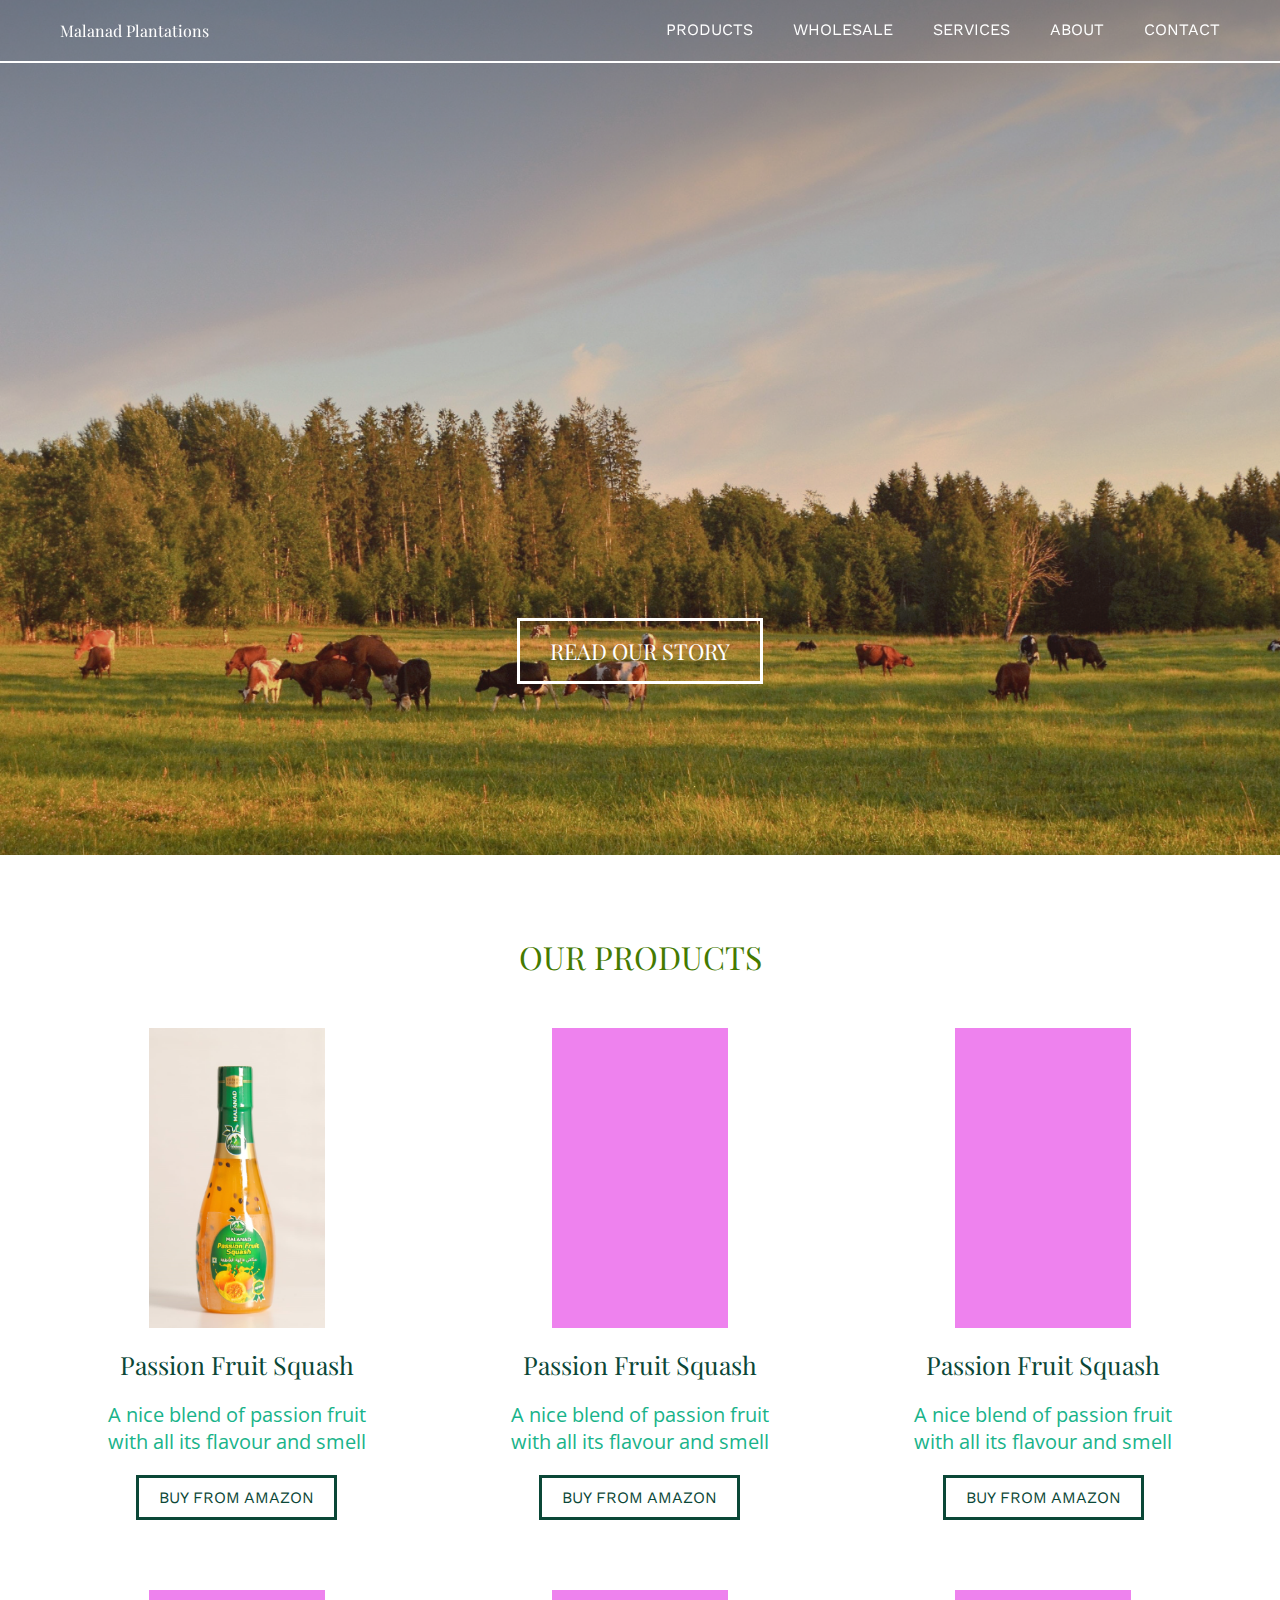
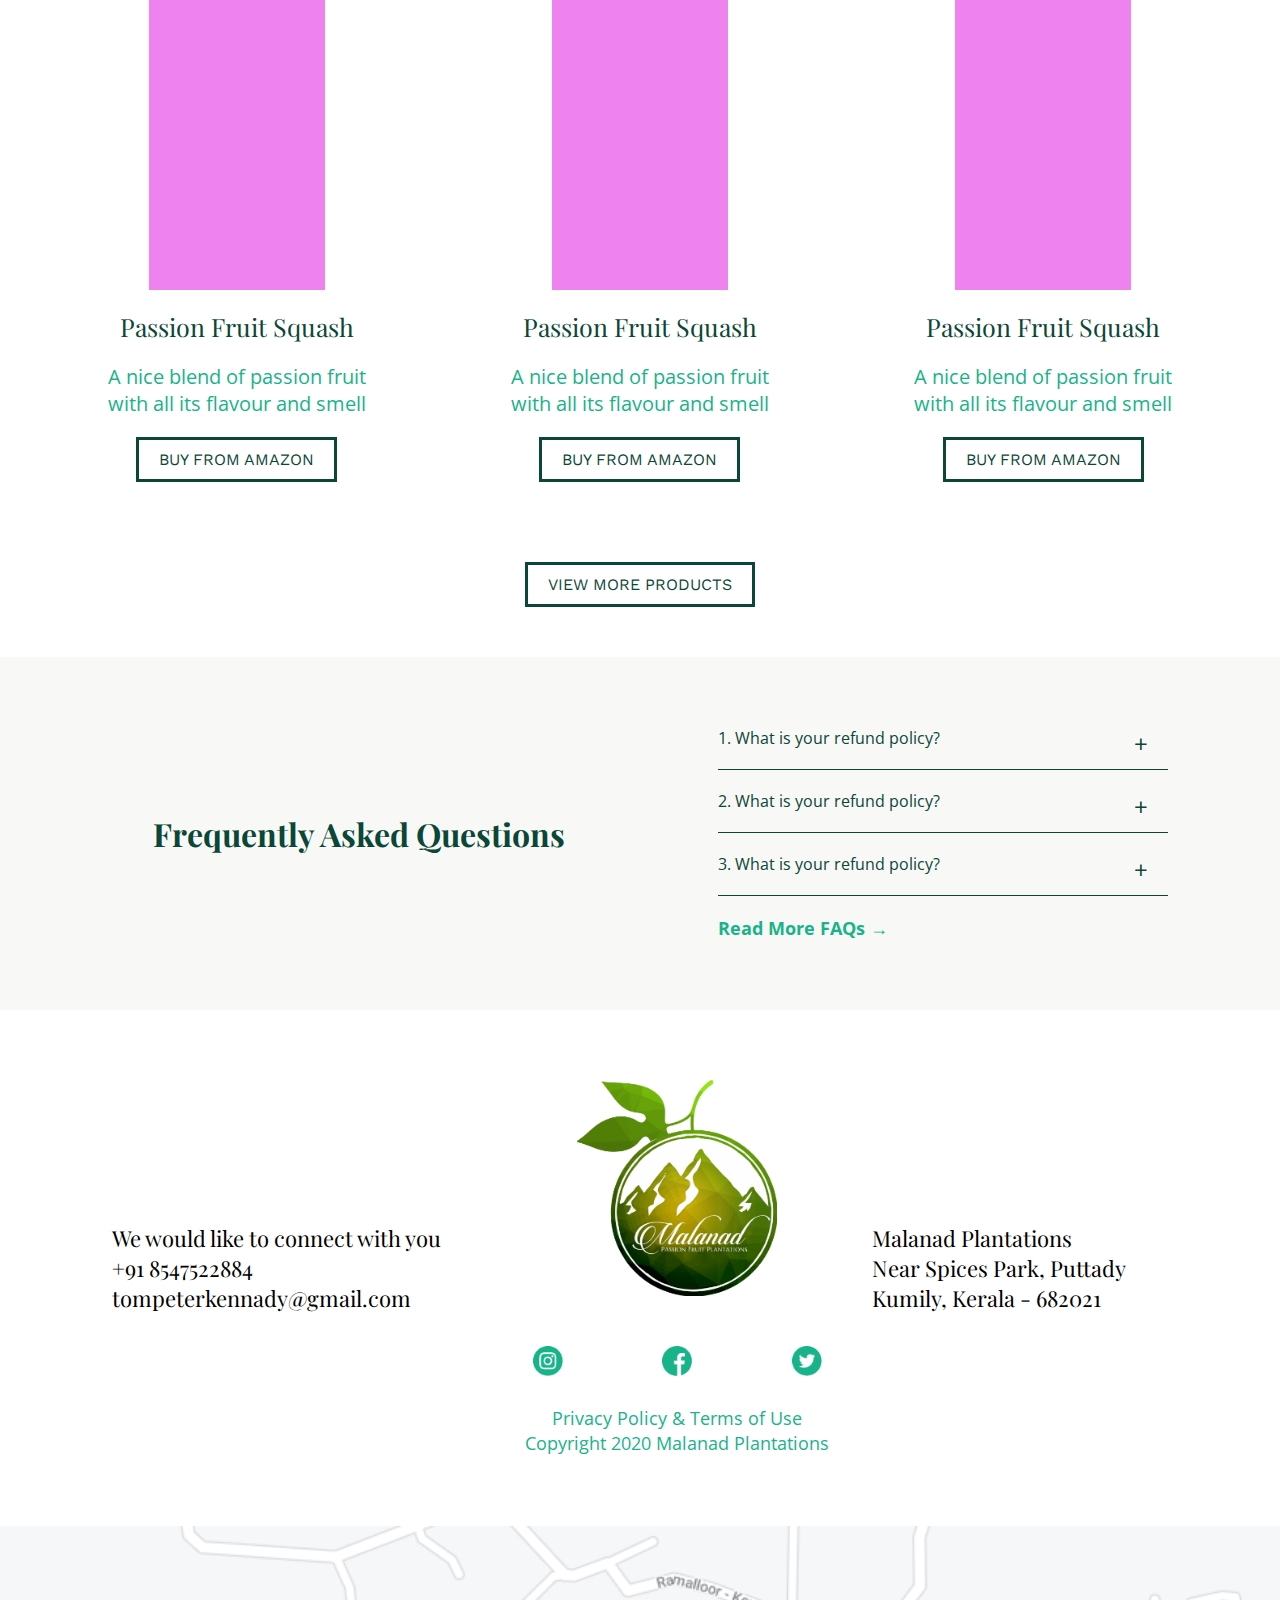
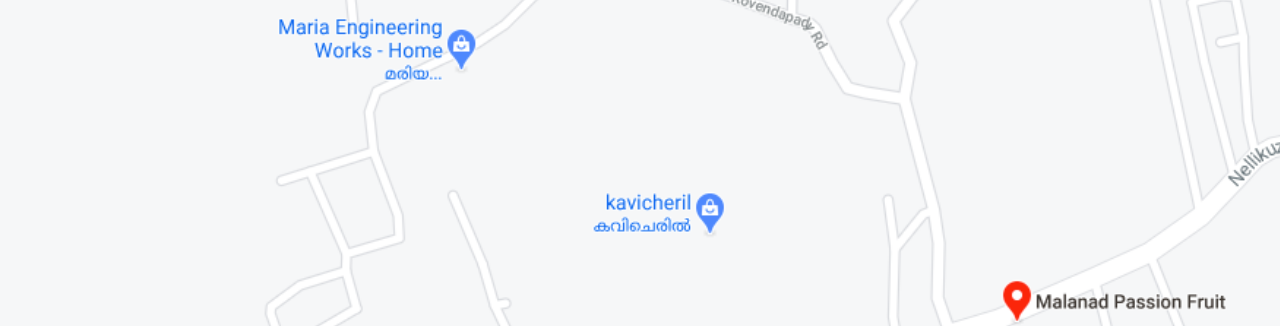
==== Page_1/index.html @ bed26e25 "four pages" ====
<!DOCTYPE html>
<html lang="en">
<head>
    <meta charset="UTF-8">
    <meta name="viewport" content="width=device-width, initial-scale=1.0">
    <title></title>
    <link rel="stylesheet" href="style.css">
    <link rel="preconnect" href="https://fonts.gstatic.com">
    <link href="https://fonts.googleapis.com/css2?family=Work+Sans:wght@500&display=swap" rel="stylesheet">
    <link href="https://fonts.googleapis.com/css2?family=Playfair+Display:wght@400&display=swap" rel="stylesheet">
    <link href="https://fonts.googleapis.com/css2?family=Open+Sans:wght@300&display=swap" rel="stylesheet">
</head>
<body>
    <div class = "navbar">
        <div class="navbar-navs navbar-home"><p>Malanad Plantations</p></div>
        <div class="navbar-navs"><p>Contact</p></div>
        <div class="navbar-navs"><p>About</p></div>
        <div class="navbar-navs"><p>Services</p></div>
        <div class="navbar-navs"><p>Wholesale</p></div>  
        <div class="navbar-navs"><p>Products</p></div>  
    </div>
    <div class="header">
        <div class="header-button">
            <p>Read Our Story</p>
        </div>
    </div>
    <div class="our-products">
        <h1>Our Products</h1>
        <div class="products-grid">
            <div class="product">
                <div class="product-image">
                    <img src="assets/product-1.png" alt="product-1">
                    <div class="product-button right"></div>
                    <div class="product-button left"></div>
                </div>
                <h1 class="product-name">Passion Fruit Squash</h1>
                <p class="product-description">A nice blend of passion fruit with all its flavour and smell</p>
                <div class="buy-button">Buy from Amazon</div>
            </div>
            <div class="product">
                <div class="product-image">
                    <div class="product-button right"></div>
                    <div class="product-button left"></div>
                </div>
                <h1 class="product-name">Passion Fruit Squash</h1>
                <p class="product-description">A nice blend of passion fruit with all its flavour and smell</p>
                <div class="buy-button">Buy from Amazon</div>
            </div>
            <div class="product">
                <div class="product-image">
                    <div class="product-button right"></div>
                    <div class="product-button left"></div>
                </div>
                <h1 class="product-name">Passion Fruit Squash</h1>
                <p class="product-description">A nice blend of passion fruit with all its flavour and smell</p>
                <div class="buy-button">Buy from Amazon</div>
            </div>
            <div class="product">
                <div class="product-image">
                    <div class="product-button right"></div>
                    <div class="product-button left"></div>
                </div>
                <h1 class="product-name">Passion Fruit Squash</h1>
                <p class="product-description">A nice blend of passion fruit with all its flavour and smell</p>
                <div class="buy-button">Buy from Amazon</div>
            </div>
            <div class="product">
                <div class="product-image">
                    <div class="product-button right"></div>
                    <div class="product-button left"></div>
                </div>
                <h1 class="product-name">Passion Fruit Squash</h1>
                <p class="product-description">A nice blend of passion fruit with all its flavour and smell</p>
                <div class="buy-button">Buy from Amazon</div>
            </div>
            <div class="product">
                <div class="product-image">
                    <div class="product-button right"></div>
                    <div class="product-button left"></div>
                </div>
                <h1 class="product-name">Passion Fruit Squash</h1>
                <p class="product-description">A nice blend of passion fruit with all its flavour and smell</p>
                <div class="buy-button">Buy from Amazon</div>
            </div>
        </div>
        <div class="buy-button">View more Products</div>
    </div>
    <div class="faq">
        <div class="faq-grid">
            <div class="faq-heading"><h1>Frequently Asked Questions</h1></div>
            <div class="faq-questions">
                <div class="faq-question">1. What is your refund policy?<span class="faq-plus">+</span></div>
                <div class="faq-question">2. What is your refund policy?<span class="faq-plus">+</span></div>
                <div class="faq-question">3. What is your refund policy?<span class="faq-plus">+</span></div>
                <div class="more-faq">Read More FAQs  &rarr;</div>
            </div>
        </div>
    </div>
    <div class="footer">
        <div class="footer-grid">
            <div class="footer-contact">
                <p>We would like to connect with you</p>
                <p>+91 8547522884</p>
                <p>tompeterkennady@gmail.com</p>
            </div>
            <div class="footer-logo">
                <img class = "logo"src="assets/malanad-logo.png" alt="logo">
                <div class="social-media">
                    <img src="assets/insta.png" alt="insta">
                    <img src="assets/facebook.png" alt="insta">
                    <img src="assets/twitter.png" alt="insta">
                </div>
                <div>
                    <p>Privacy Policy & Terms of Use</p>
                    <p>Copyright 2020 Malanad Plantations</p>
                </div>
            </div>
            <div class="footer-address">
                <p>Malanad Plantations</p>
                <p>Near Spices Park, Puttady</p>
                <p>Kumily, Kerala - 682021</p>
            </div>
        </div>
    </div>
    <div class="map"></div>
</body>
</html>
---- Page_1/style.css ----
*{
    margin: 0;
    padding: 0;
    box-sizing: border-box;
}
.navbar{
    font-family: 'Playfair Display', serif;
    color: white;
    position: fixed;
    top: 0;
    width: 100%;
    z-index: 5;
    border-bottom: solid 2px white;
    padding: 0 40px;
}
.navbar .navbar-home{
    float: left;
    text-transform: capitalize;
    font-family: 'Playfair Display', serif;

}
.navbar-navs{
    text-transform: uppercase;
    float: right;
    margin: 20px 20px;
    font-family: 'Work Sans', sans-serif;
}
.header{
    position: relative;
    height: 95vh;
    width: 100%;
    background: url('assets/header-1.png');
    background-size: cover;
}
.header-button{
    color: white;
    position: absolute;
    left: 50%;
    transform: translateX(-50%);
    bottom: 20%;
    border: solid 3px white;
    padding: 15px 30px;
    font-family: 'Playfair Display', serif;
    font-size: 22px;
    text-transform: uppercase;
}
.our-products{
    text-align: center;
    padding: 50px;
}
.our-products h1{
    color: #457A00;
    font-family: 'Playfair Display', serif;
    text-transform: uppercase;
    font-weight: 300;
    margin: 30px auto;
}
.products-grid{
    display: grid;
    grid-template-columns: auto auto auto;
    grid-gap: 30px;
    margin-bottom: 60px;
}
.product{
    text-align: center;
    margin: 20px;
    z-index: 1;
    padding: 0 20px;
}
.product-image {
    margin: auto;
    position: relative;
    height: 300px;
    width: 60%;
    background-color: violet;
}
.product-image img{
    position: absolute;
    top: 0;
    left: 0;
    height: 100%;
    width: 100%;
    object-fit: cover;
}
.product h1{
    font-family: 'Playfair Display', serif;
    color: #0B4737;
    text-transform: capitalize;
    font-size: 25px;
    margin: 20px;
}
.product-description{
    color: #19B38A;
    font-family: 'Open Sans', sans-serif;
    font-size: 20px;
    margin-bottom: 20px;
    line-height: 27px;
}
.product-button{
    position: absolute;
    top:50%;
    transform: translateY(-50%);
    width: 30px;
    height: 30px;
    background-color: transparent;
    z-index: 2;
}
.right{
    right:0;
}
.left{
    left:0;
}
.buy-button{
    margin: auto;
    color: #0B4737;
    border: 3px solid #0B4737;
    padding: 10px 20px;
    width: fit-content;
    text-transform: uppercase;
    font-family: 'Work Sans', sans-serif;
}
.faq{
    background-color: #F8F8F7;
    padding: 50px 0;
}
.faq-grid{
    display: grid;
    grid-template-columns: auto auto;
}
.faq-heading{
    margin: auto;
    text-align: center;
    color: #0B4737;
    font-family: 'Playfair Display', serif;
    font-weight: 300;
}
.faq-question{
    width: 80%;
    padding: 20px 20px 20px 0;
    border-bottom: 1px solid #0B4737;
    color: #0B4737;
    font-family: 'Open Sans', sans-serif;
}
.faq-plus{
    float: right;
    font-size: 24px;
}
.more-faq{
    color: #19B38A;
    font-weight: bolder;
    font-family: 'Open Sans', sans-serif;
    font-size: 18px;
    margin: 20px 0;
}
.footer-grid{
    display: grid;
    grid-template-columns: auto auto auto;
    font-family: 'Playfair Display', serif;
    padding: 70px;
    font-size: 22px;
}
.footer-contact{
    margin: auto;
}
.footer-logo{
    text-align: center;
    color: #19B38A;
    font-size: 18px;
    font-family: 'Open Sans', sans-serif;
    line-height: 25px;
}
.footer-logo img{
    display: block;
    margin: auto;
}
.logo{
    width: 200px;
}
.social-media{
    margin: 50px 0 30px 0;
    display: flex;
    justify-content: space-evenly;
    align-items: center;
}
.social-media img{
    width: 30px;
}
.footer-address{
    margin: auto 0;
}
.map{
    height:400px;
    width:100%;
    background:url('assets/map.png')
}
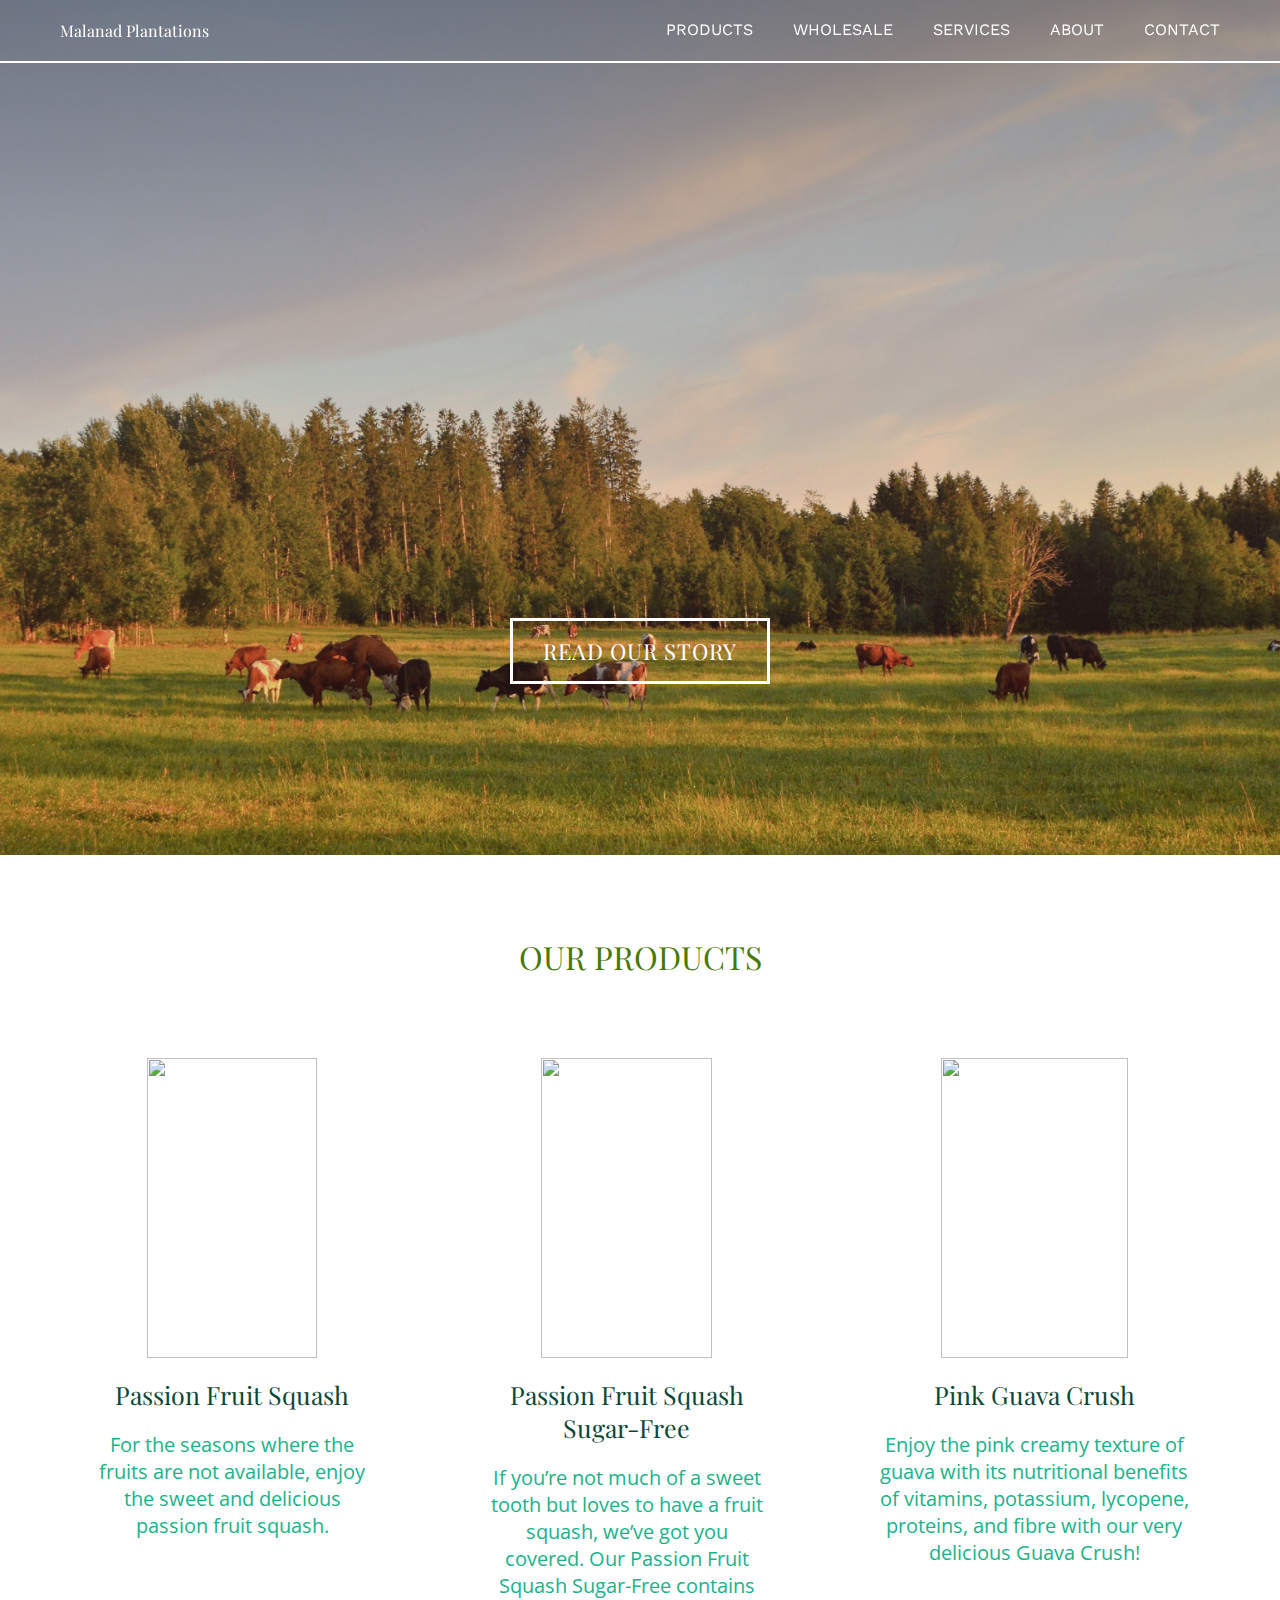
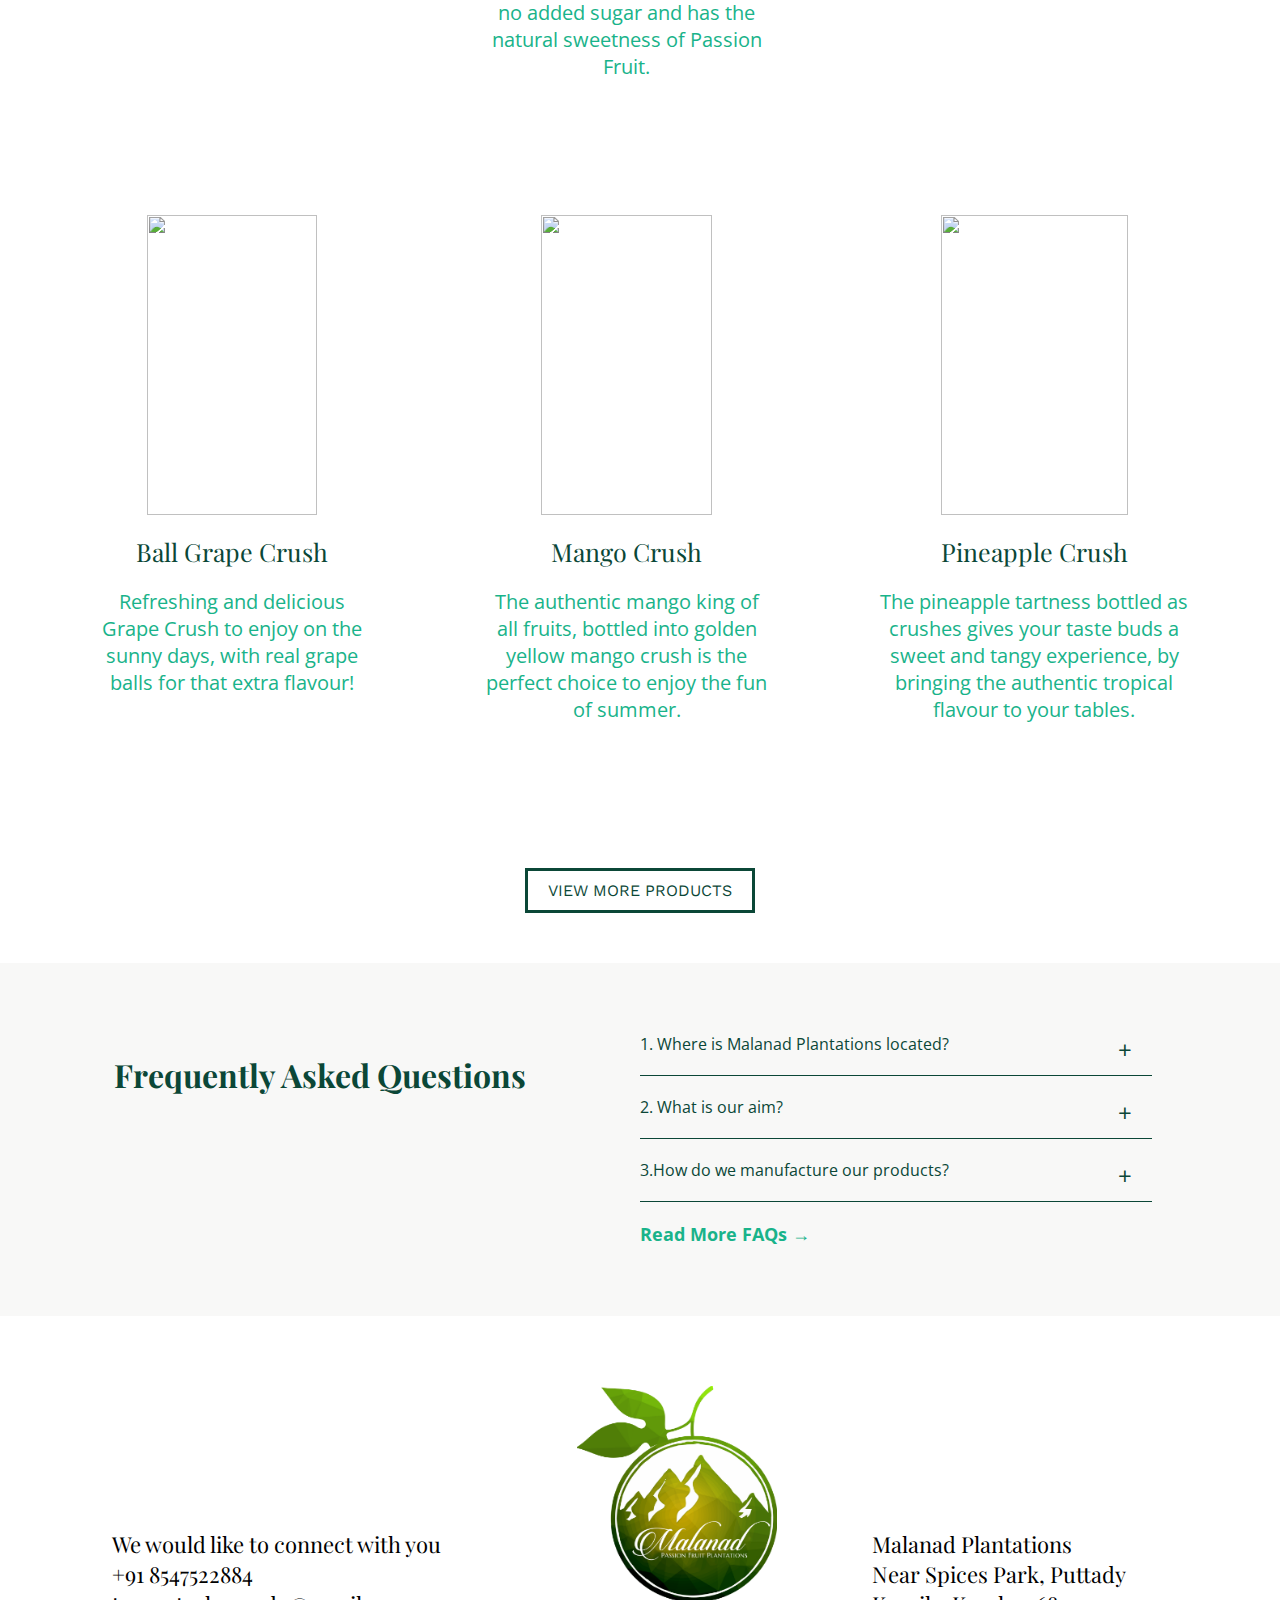
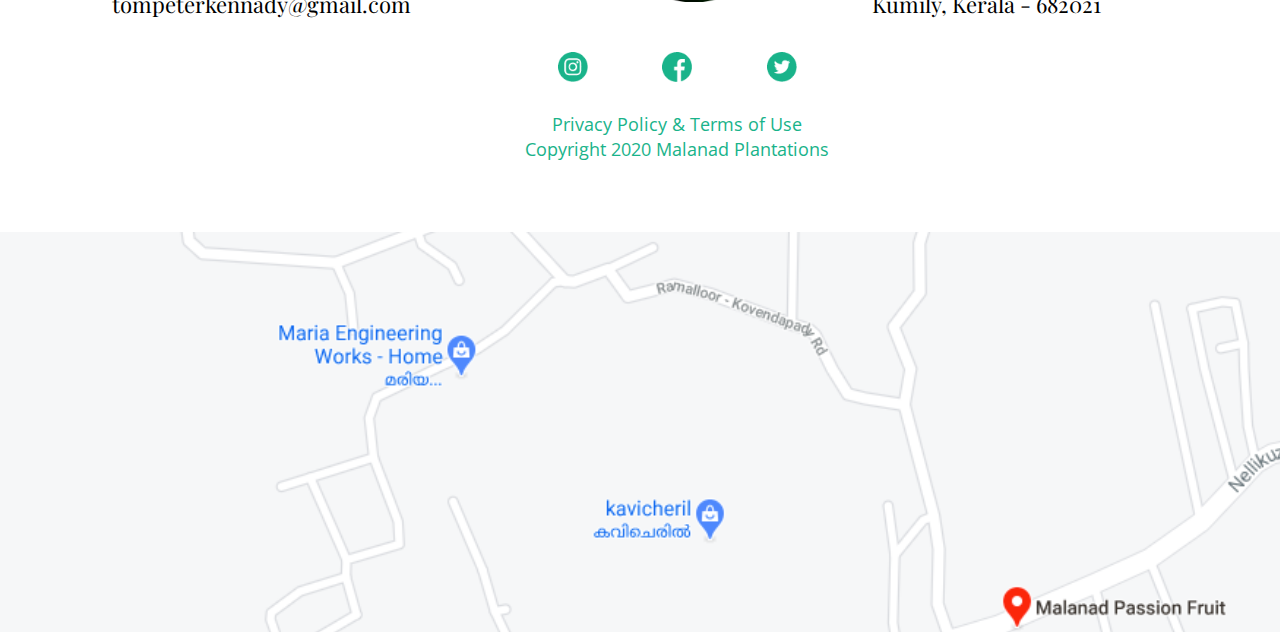
==== commit cf982899: "assets" ====
--- a/Page_1/index.html
+++ b/Page_1/index.html
@@ -12,91 +12,195 @@
 </head>
 <body>
     <div class = "navbar">
-        <div class="navbar-navs navbar-home"><p>Malanad Plantations</p></div>
-        <div class="navbar-navs"><p>Contact</p></div>
-        <div class="navbar-navs"><p>About</p></div>
-        <div class="navbar-navs"><p>Services</p></div>
-        <div class="navbar-navs"><p>Wholesale</p></div>  
-        <div class="navbar-navs"><p>Products</p></div>  
+        <a href="../Page_1/index.html" class="navbar-navs navbar-home"><p>Malanad Plantations</p></a>
+        <a href="#contact-section" class="navbar-navs"><p>Contact</p></a>
+        <a href="../Page_4/index.html" class="navbar-navs"><p>About</p></a>
+        <a href="../Page_5/index.html" class="navbar-navs"><p>Services</p></a>
+        <a href="../Page_6/index.html" class="navbar-navs"><p>Wholesale</p></a>  
+        <a href="../Page_2/index.html" class="navbar-navs"><p>Products</p></a>  
     </div>
     <div class="header">
-        <div class="header-button">
+        <a href="../Page_4/index.html" class="header-button">
             <p>Read Our Story</p>
-        </div>
+        </a>
     </div>
     <div class="our-products">
         <h1>Our Products</h1>
         <div class="products-grid">
-            <div class="product">
-                <div class="product-image">
-                    <img src="assets/product-1.png" alt="product-1">
-                    <div class="product-button right"></div>
-                    <div class="product-button left"></div>
+            <div class="product" id="product-1" >
+                <div class="product-image">
+                    <div class="slideshow-container">
+                        <!-- Full-width images with number and caption text -->
+                        <div class="mySlides1 fade">
+                          <img src="assets/Pashion-Fruit-Crush/image-1.jpg" style="width:100%">
+                        </div>  
+                        <div class="mySlides1 fade">
+                            <img src="assets/Pashion-Fruit-Crush/image-2.jpg" style="width:100%">
+                        </div>
+                        <div class="mySlides1 fade">
+                            <img src="assets/Pashion-Fruit-Crush/image-3.jpg" style="width:100%">
+                        </div> 
+                        <div class="mySlides1 fade">
+                            <img src="assets/Pashion-Fruit-Crush/image-4.jpg" style="width:100%">
+                        </div>  
+                        <!-- Next and previous buttons -->
+                        <a class="prev" onclick="plusSlides(-1, 0)">&#10094;</a>
+                        <a class="next" onclick="plusSlides(1, 0)">&#10095;</a>
+                    </div>
                 </div>
                 <h1 class="product-name">Passion Fruit Squash</h1>
-                <p class="product-description">A nice blend of passion fruit with all its flavour and smell</p>
-                <div class="buy-button">Buy from Amazon</div>
-            </div>
-            <div class="product">
-                <div class="product-image">
-                    <div class="product-button right"></div>
-                    <div class="product-button left"></div>
-                </div>
-                <h1 class="product-name">Passion Fruit Squash</h1>
-                <p class="product-description">A nice blend of passion fruit with all its flavour and smell</p>
-                <div class="buy-button">Buy from Amazon</div>
-            </div>
-            <div class="product">
-                <div class="product-image">
-                    <div class="product-button right"></div>
-                    <div class="product-button left"></div>
-                </div>
-                <h1 class="product-name">Passion Fruit Squash</h1>
-                <p class="product-description">A nice blend of passion fruit with all its flavour and smell</p>
-                <div class="buy-button">Buy from Amazon</div>
-            </div>
-            <div class="product">
-                <div class="product-image">
-                    <div class="product-button right"></div>
-                    <div class="product-button left"></div>
-                </div>
-                <h1 class="product-name">Passion Fruit Squash</h1>
-                <p class="product-description">A nice blend of passion fruit with all its flavour and smell</p>
-                <div class="buy-button">Buy from Amazon</div>
-            </div>
-            <div class="product">
-                <div class="product-image">
-                    <div class="product-button right"></div>
-                    <div class="product-button left"></div>
-                </div>
-                <h1 class="product-name">Passion Fruit Squash</h1>
-                <p class="product-description">A nice blend of passion fruit with all its flavour and smell</p>
-                <div class="buy-button">Buy from Amazon</div>
-            </div>
-            <div class="product">
-                <div class="product-image">
-                    <div class="product-button right"></div>
-                    <div class="product-button left"></div>
-                </div>
-                <h1 class="product-name">Passion Fruit Squash</h1>
-                <p class="product-description">A nice blend of passion fruit with all its flavour and smell</p>
-                <div class="buy-button">Buy from Amazon</div>
+                <p class="product-description">For the seasons where the fruits are not available, enjoy the sweet and delicious passion fruit squash.</p>
+                <a herf="#" class="buy-button" id = "buy-1">Buy from Amazon</a>
+            </div>
+            <div class="product" id="product-2">
+                <div class="product-image">
+                    <div class="slideshow-container">
+                        <!-- Full-width images with number and caption text -->
+                        <div class="mySlides2 fade">
+                            <img src="assets/Pashion-Fruit-Crush/image-1.jpg" style="width:100%">
+                          </div>  
+                          <div class="mySlides2 fade">
+                              <img src="assets/Pashion-Fruit-Crush/image-2.jpg" style="width:100%">
+                          </div>
+                          <div class="mySlides2 fade">
+                              <img src="assets/Pashion-Fruit-Crush/image-3.jpg" style="width:100%">
+                          </div> 
+                          <div class="mySlides2 fade">
+                              <img src="assets/Pashion-Fruit-Crush/image-4.jpg" style="width:100%">
+                          </div>  
+                        <!-- Next and previous buttons -->
+                        <a class="prev" onclick="plusSlides(-1, 1)">&#10094;</a>
+                        <a class="next" onclick="plusSlides(1, 1)">&#10095;</a>
+                    </div>
+                </div>
+                <h1 class="product-name">Passion Fruit Squash Sugar-Free</h1>
+                <p class="product-description">If you’re not much of a sweet tooth but loves to have a fruit squash, we’ve got you covered. Our Passion Fruit Squash Sugar-Free contains no added sugar and has the natural sweetness of Passion Fruit.</p>
+                <a herf="#" class="buy-button" id = "buy-2">Buy from Amazon</a>
+            </div>
+            <div class="product" id="product-3">
+                <div class="product-image">
+                    <div class="slideshow-container">
+                        <!-- Full-width images with number and caption text -->
+                        <div class="mySlides3 fade">
+                            <img src="assets/Pink-Guava-Crush/image-1.jpg" style="width:100%">
+                          </div>  
+                          <div class="mySlides3 fade">
+                              <img src="assets/Pink-Guava-Crush/image-2.jpg" style="width:100%">
+                          </div>
+                          <div class="mySlides3 fade">
+                              <img src="assets/Pink-Guava-Crush/image-3.jpg" style="width:100%">
+                          </div> 
+                          <div class="mySlides3 fade">
+                              <img src="assets/Pink-Guava-Crush/image-4.jpg" style="width:100%">
+                          </div> 
+                          <div class="mySlides3 fade">
+                            <img src="assets/Pink-Guava-Crush/image-5.jpg" style="width:100%">
+                        </div> 
+                        <!-- Next and previous buttons -->
+                        <a class="prev" onclick="plusSlides(-1, 2)">&#10094;</a>
+                        <a class="next" onclick="plusSlides(1, 2)">&#10095;</a>
+                    </div>
+                </div>
+                <h1 class="product-name">Pink Guava Crush</h1>
+                <p class="product-description">Enjoy the pink creamy texture of guava with its nutritional benefits of vitamins, potassium, lycopene, proteins, and fibre with our very delicious Guava Crush!</p>
+                <a herf="#" class="buy-button" id = "buy-3">Buy from Amazon</a>
+            </div>
+            <div class="product" id="product-4">
+                <div class="product-image">
+                    <div class="slideshow-container">
+                        <!-- Full-width images with number and caption text -->
+                        <div class="mySlides4 fade">
+                          <img src="assets/Ball-Grape-Crush/image-1.jpg" style="width:100%">
+                        </div>  
+                        <div class="mySlides4 fade">
+                            <img src="assets/Ball-Grape-Crush/image-2.jpg" style="width:100%">
+                        </div>
+                        <div class="mySlides4 fade">
+                            <img src="assets/Ball-Grape-Crush/image-3.jpg" style="width:100%">
+                        </div>
+                        <div class="mySlides4 fade">
+                            <img src="assets/Ball-Grape-Crush/image-4.jpg" style="width:100%">
+                        </div>  
+                        <!-- Next and previous buttons -->
+                        <a class="prev" onclick="plusSlides(-1, 3)">&#10094;</a>
+                        <a class="next" onclick="plusSlides(1, 3)">&#10095;</a>
+                    </div>
+                </div>
+                <h1 class="product-name">Ball Grape Crush</h1>
+                <p class="product-description">Refreshing and delicious Grape Crush to enjoy on the sunny days, with real grape balls for that extra flavour!</p>
+                <a herf="#" class="buy-button" id = "buy-4">Buy from Amazon</a>
+            </div>
+            <div class="product" id="product-5">
+                <div class="product-image">
+                    <div class="slideshow-container">
+                        <!-- Full-width images with number and caption text -->
+                        <div class="mySlides5 fade">
+                          <img src="assets/Mango-Crush/image-1.jpg" style="width:100%">
+                        </div>  
+                        <div class="mySlides5 fade">
+                            <img src="assets/Mango-Crush/image-2.jpg" style="width:100%">
+                        </div>
+                        <div class="mySlides5 fade">
+                            <img src="assets/Mango-Crush/image-3.jpg" style="width:100%">
+                        </div>  
+                        <div class="mySlides5 fade">
+                            <img src="assets/Mango-Crush/image-4.jpg" style="width:100%">
+                        </div>
+                        <div class="mySlides5 fade">
+                            <img src="assets/Mango-Crush/image-5.jpg" style="width:100%">
+                        </div>
+                        <!-- Next and previous buttons -->
+                        <a class="prev" onclick="plusSlides(-1, 4)">&#10094;</a>
+                        <a class="next" onclick="plusSlides(1, 4)">&#10095;</a>
+                    </div>
+                </div>
+                <h1 class="product-name">Mango Crush</h1>
+                <p class="product-description">The authentic mango king of all fruits, bottled into golden yellow mango crush is the perfect choice to enjoy the fun of summer.</p>
+                <a herf="#" class="buy-button" id = "buy-5">Buy from Amazon</a>
+            </div>
+            <div class="product" id="product-6">
+                <div class="product-image">
+                    <div class="slideshow-container">
+                        <!-- Full-width images with number and caption text -->
+                        <div class="mySlides6 fade">
+                          <img src="assets/Pineapple-Crush/image-1.jpg" style="width:100%">
+                        </div>  
+                        <div class="mySlides6 fade">
+                            <img src="assets/Pineapple-Crush/image-2.jpg" style="width:100%">
+                        </div>
+                        <div class="mySlides6 fade">
+                            <img src="assets/Pineapple-Crush/image-3.jpg" style="width:100%">
+                        </div>  
+                        <!-- Next and previous buttons -->
+                        <a class="prev" onclick="plusSlides(-1, 5)">&#10094;</a>
+                        <a class="next" onclick="plusSlides(1, 5)">&#10095;</a>
+                    </div>
+                </div>
+                <h1 class="product-name">Pineapple Crush</h1>
+                <p class="product-description">The pineapple tartness bottled as crushes gives your taste buds a sweet and tangy experience, by bringing the authentic tropical flavour to your tables.</p>
+                <a herf="#" class="buy-button" id = "buy-6">Buy from Amazon</a>
             </div>
         </div>
-        <div class="buy-button">View more Products</div>
+        <a href="../Page_2/index.html" class="buy-button">View more Products</a>
     </div>
     <div class="faq">
         <div class="faq-grid">
             <div class="faq-heading"><h1>Frequently Asked Questions</h1></div>
             <div class="faq-questions">
-                <div class="faq-question">1. What is your refund policy?<span class="faq-plus">+</span></div>
-                <div class="faq-question">2. What is your refund policy?<span class="faq-plus">+</span></div>
-                <div class="faq-question">3. What is your refund policy?<span class="faq-plus">+</span></div>
-                <div class="more-faq">Read More FAQs  &rarr;</div>
+                <div class="faq-question" id="q-1" onclick="viewAnswer(this.id)">1. Where is Malanad Plantations located?<span class="faq-plus">+</span>
+                    <div class="faq-answer" id="a-q-1">Malanad Plantations are located in Puttady, a small plantation town in the high ranges of Idukki.</div>
+                </div>
+                <div class="faq-question" id="q-2" onclick="viewAnswer(this.id)">2. What is our aim?<span class="faq-plus">+</span>
+                    <div class="faq-answer" id="a-q-2">Our aim is to provide nutritious yet delicious fruit products that are made from the fruits grown in our own plantations, with no artificial ingredients.</div>
+                </div>
+                <div class="faq-question" id="q-3" onclick="viewAnswer(this.id)">3.How do we manufacture our products?<span class="faq-plus">+</span>
+                    <div class="faq-answer" id="a-q-3">Lorem ipsum dolor, sit amet consectetur adipisicing elit. Ut cumque, illo, accusamus omnis rerum, voluptatem quidem illum qui id quia sequi</div>
+                </div>
+                <a href="../Page_3/index.html" class="more-faq">Read More FAQs  &rarr;</a>
             </div>
         </div>
     </div>
-    <div class="footer">
+    <div class="footer" id="contact-section">
         <div class="footer-grid">
             <div class="footer-contact">
                 <p>We would like to connect with you</p>
@@ -106,9 +210,9 @@
             <div class="footer-logo">
                 <img class = "logo"src="assets/malanad-logo.png" alt="logo">
                 <div class="social-media">
-                    <img src="assets/insta.png" alt="insta">
-                    <img src="assets/facebook.png" alt="insta">
-                    <img src="assets/twitter.png" alt="insta">
+                    <a href="https://instagram.com/malanadplantations?igshid=1kbz31nsthddy"><img src="assets/insta.png" alt="insta"></a> 
+                    <a href="https://www.facebook.com/malanadplantations/"><img src="assets/facebook.png" alt="facebook"></a>
+                    <a href=""><img src="assets/twitter.png" alt="twitter"></a>
                 </div>
                 <div>
                     <p>Privacy Policy & Terms of Use</p>
@@ -123,5 +227,6 @@
         </div>
     </div>
     <div class="map"></div>
+    <script src="main.js"></script>
 </body>
 </html>--- a/Page_1/style.css
+++ b/Page_1/style.css
@@ -12,6 +12,9 @@
     z-index: 5;
     border-bottom: solid 2px white;
     padding: 0 40px;
+    background-color: transparent;
+    -webkit-transition: background-color .25s;
+    transition: background-color .25s;
 }
 .navbar .navbar-home{
     float: left;
@@ -24,7 +27,22 @@
     float: right;
     margin: 20px 20px;
     font-family: 'Work Sans', sans-serif;
-}
+    text-decoration: none;
+    color: white;
+    -webkit-transition: color .25s;
+    transition: color .25s;
+}
+html:not([data-scroll='0']) .navbar {
+    position: fixed;
+    top: 0;
+    color: black;
+    background-color: #fff;
+    box-shadow: 0 0 0.5em rgba(0, 0, 0, 0.5);
+  }
+html:not([data-scroll='0']) .navbar-navs {
+    color: black;
+}
+
 .header{
     position: relative;
     height: 95vh;
@@ -43,6 +61,14 @@
     font-family: 'Playfair Display', serif;
     font-size: 22px;
     text-transform: uppercase;
+    letter-spacing: 1px;
+    text-decoration: none;
+    -webkit-transition: background-color .25s;
+    transition: background-color .25s;
+}
+.header-button:hover{
+    color: black;
+    background-color: white;
 }
 .our-products{
     text-align: center;
@@ -56,6 +82,7 @@
     margin: 30px auto;
 }
 .products-grid{
+    margin: 60px auto;
     display: grid;
     grid-template-columns: auto auto auto;
     grid-gap: 30px;
@@ -72,7 +99,6 @@
     position: relative;
     height: 300px;
     width: 60%;
-    background-color: violet;
 }
 .product-image img{
     position: absolute;
@@ -105,13 +131,8 @@
     background-color: transparent;
     z-index: 2;
 }
-.right{
-    right:0;
-}
-.left{
-    left:0;
-}
 .buy-button{
+    display: block;
     margin: auto;
     color: #0B4737;
     border: 3px solid #0B4737;
@@ -119,21 +140,102 @@
     width: fit-content;
     text-transform: uppercase;
     font-family: 'Work Sans', sans-serif;
-}
+    -webkit-transition: all .25s;
+    transition: all .25s;
+    text-decoration: none;
+    cursor: pointer;
+}
+.buy-button:hover{
+    color: white;
+    background-color: #0B4737;
+}
+#buy-1,#buy-2,#buy-3,#buy-4,#buy-5,#buy-6{
+    opacity: 0;
+}
+#product-1:hover #buy-1{
+    opacity: 1;
+}
+#product-2:hover #buy-2{
+    opacity: 1;
+}
+#product-3:hover #buy-3{
+    opacity: 1;
+}
+#product-4:hover #buy-4{
+    opacity: 1;
+}
+#product-5:hover #buy-5{
+    opacity: 1;
+}
+#product-6:hover #buy-6{
+    opacity: 1;
+}
+  /* .mySlides1,.mySlides2,.mySlides3,.mySlides4,.mySlides5,.mySlides6 {
+    display: none;
+  } */
+  
+  /* Next & previous buttons */
+  .prev, .next {
+    cursor: pointer;
+    position: absolute;
+    top: 50%;
+    width: auto;
+    margin-top: -22px;
+    padding: 16px;
+    color: white;
+    font-weight: bold;
+    font-size: 18px;
+    transition: 0.6s ease;
+    border-radius: 0 3px 3px 0;
+    user-select: none;
+  }
+  
+  /* Position the "next button" to the right */
+  .next {
+    right: 0;
+    border-radius: 3px 0 0 3px;
+  }
+  .prev{
+      left: 0;
+  }
+  /* On hover, add a black background color with a little bit see-through */
+  .prev:hover, .next:hover {
+    background-color: rgba(0,0,0,0.8);
+  }
+/* Fading animation */
+.fade {
+    -webkit-animation-name: fade;
+    -webkit-animation-duration: 1.5s;
+    animation-name: fade;
+    animation-duration: 1.5s;
+  }
+  
+  @-webkit-keyframes fade {
+    from {opacity: .4}
+    to {opacity: 1}
+  }
+  
+  @keyframes fade {
+    from {opacity: .4}
+    to {opacity: 1}
+  }  
 .faq{
     background-color: #F8F8F7;
     padding: 50px 0;
 }
 .faq-grid{
-    display: grid;
-    grid-template-columns: auto auto;
+    display: flex;
 }
 .faq-heading{
-    margin: auto;
+    margin: 40px auto;
     text-align: center;
     color: #0B4737;
     font-family: 'Playfair Display', serif;
     font-weight: 300;
+    width: 50%;
+}
+.faq-questions{
+    width: 50%;
 }
 .faq-question{
     width: 80%;
@@ -141,6 +243,14 @@
     border-bottom: 1px solid #0B4737;
     color: #0B4737;
     font-family: 'Open Sans', sans-serif;
+    cursor: pointer;
+}
+.faq-answer{
+    display: none;
+    width: inherit;
+    padding: 20px 20px 0px 20px;
+    color: #0B4737;
+    font-family: 'Open Sans', sans-serif;
 }
 .faq-plus{
     float: right;
@@ -152,6 +262,8 @@
     font-family: 'Open Sans', sans-serif;
     font-size: 18px;
     margin: 20px 0;
+    display: block;
+    text-decoration: none;
 }
 .footer-grid{
     display: grid;
@@ -193,4 +305,5 @@
     height:400px;
     width:100%;
     background:url('assets/map.png')
-}+}
+
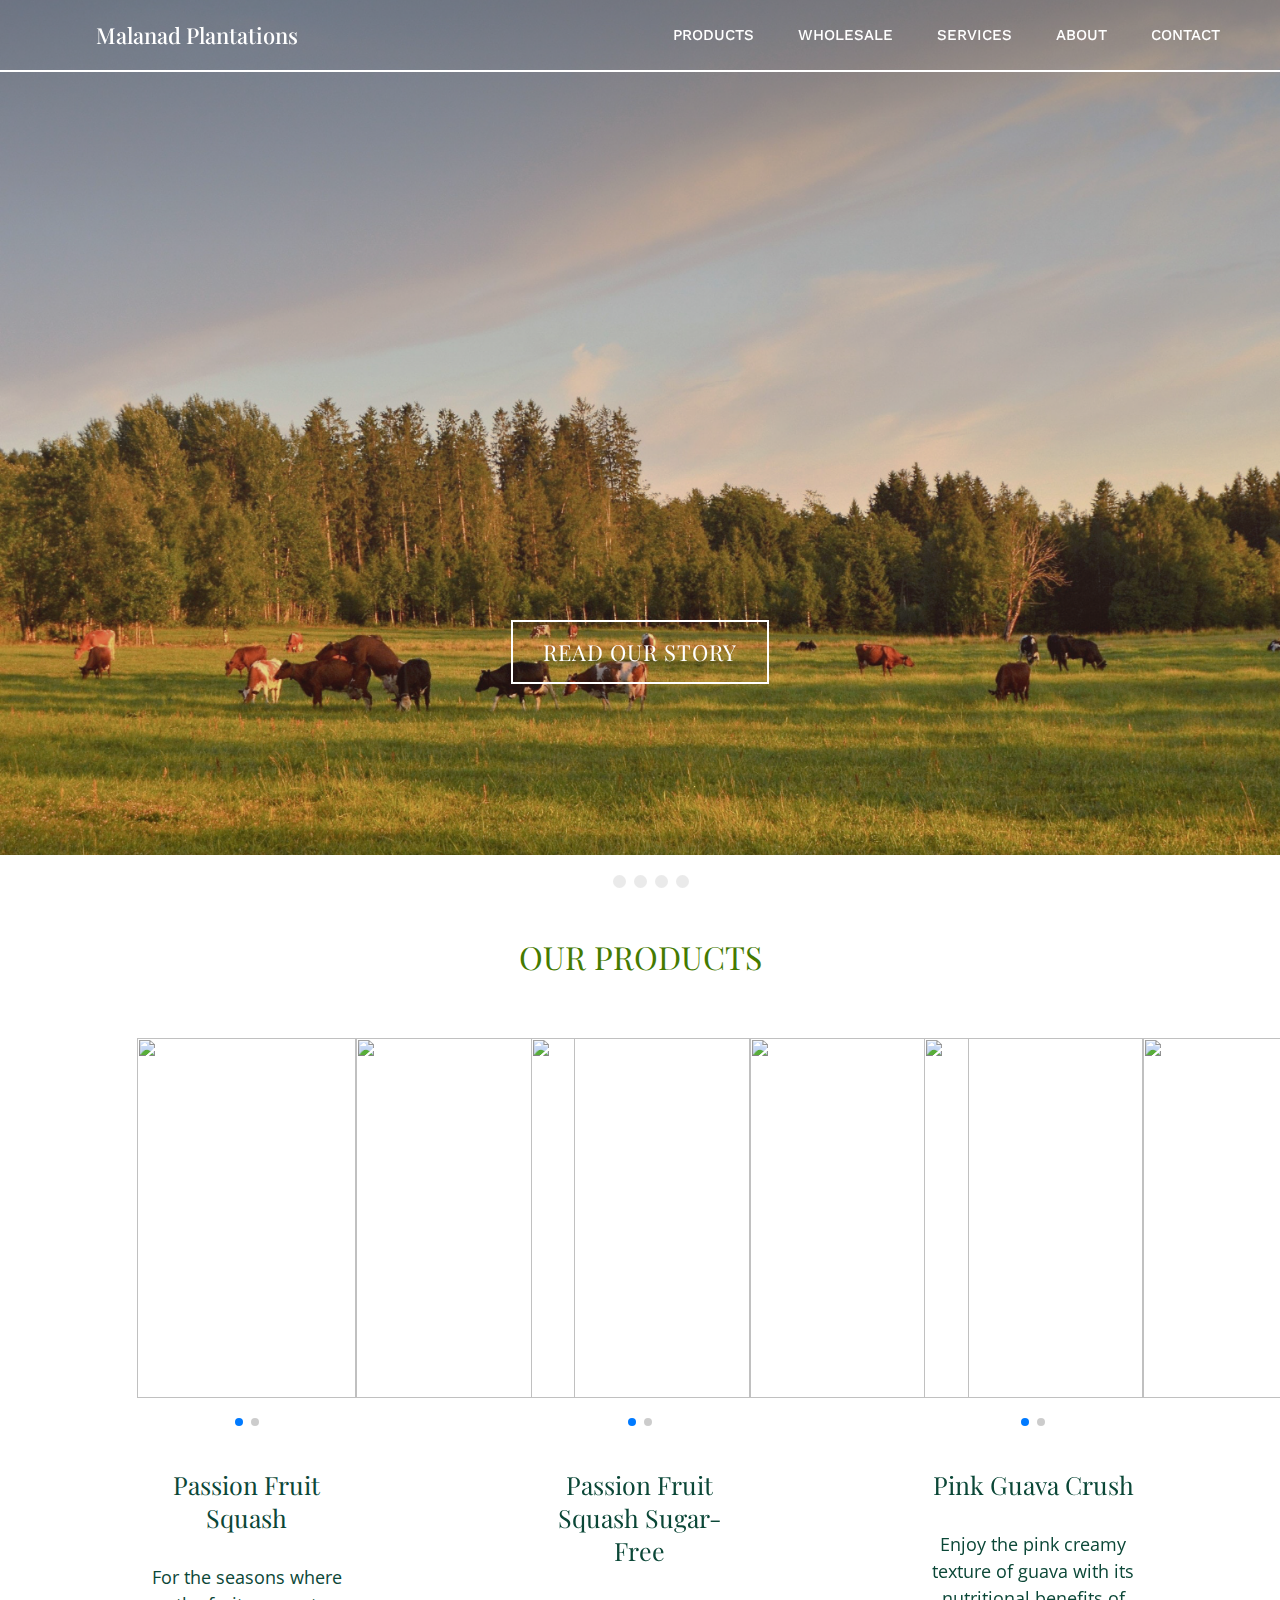
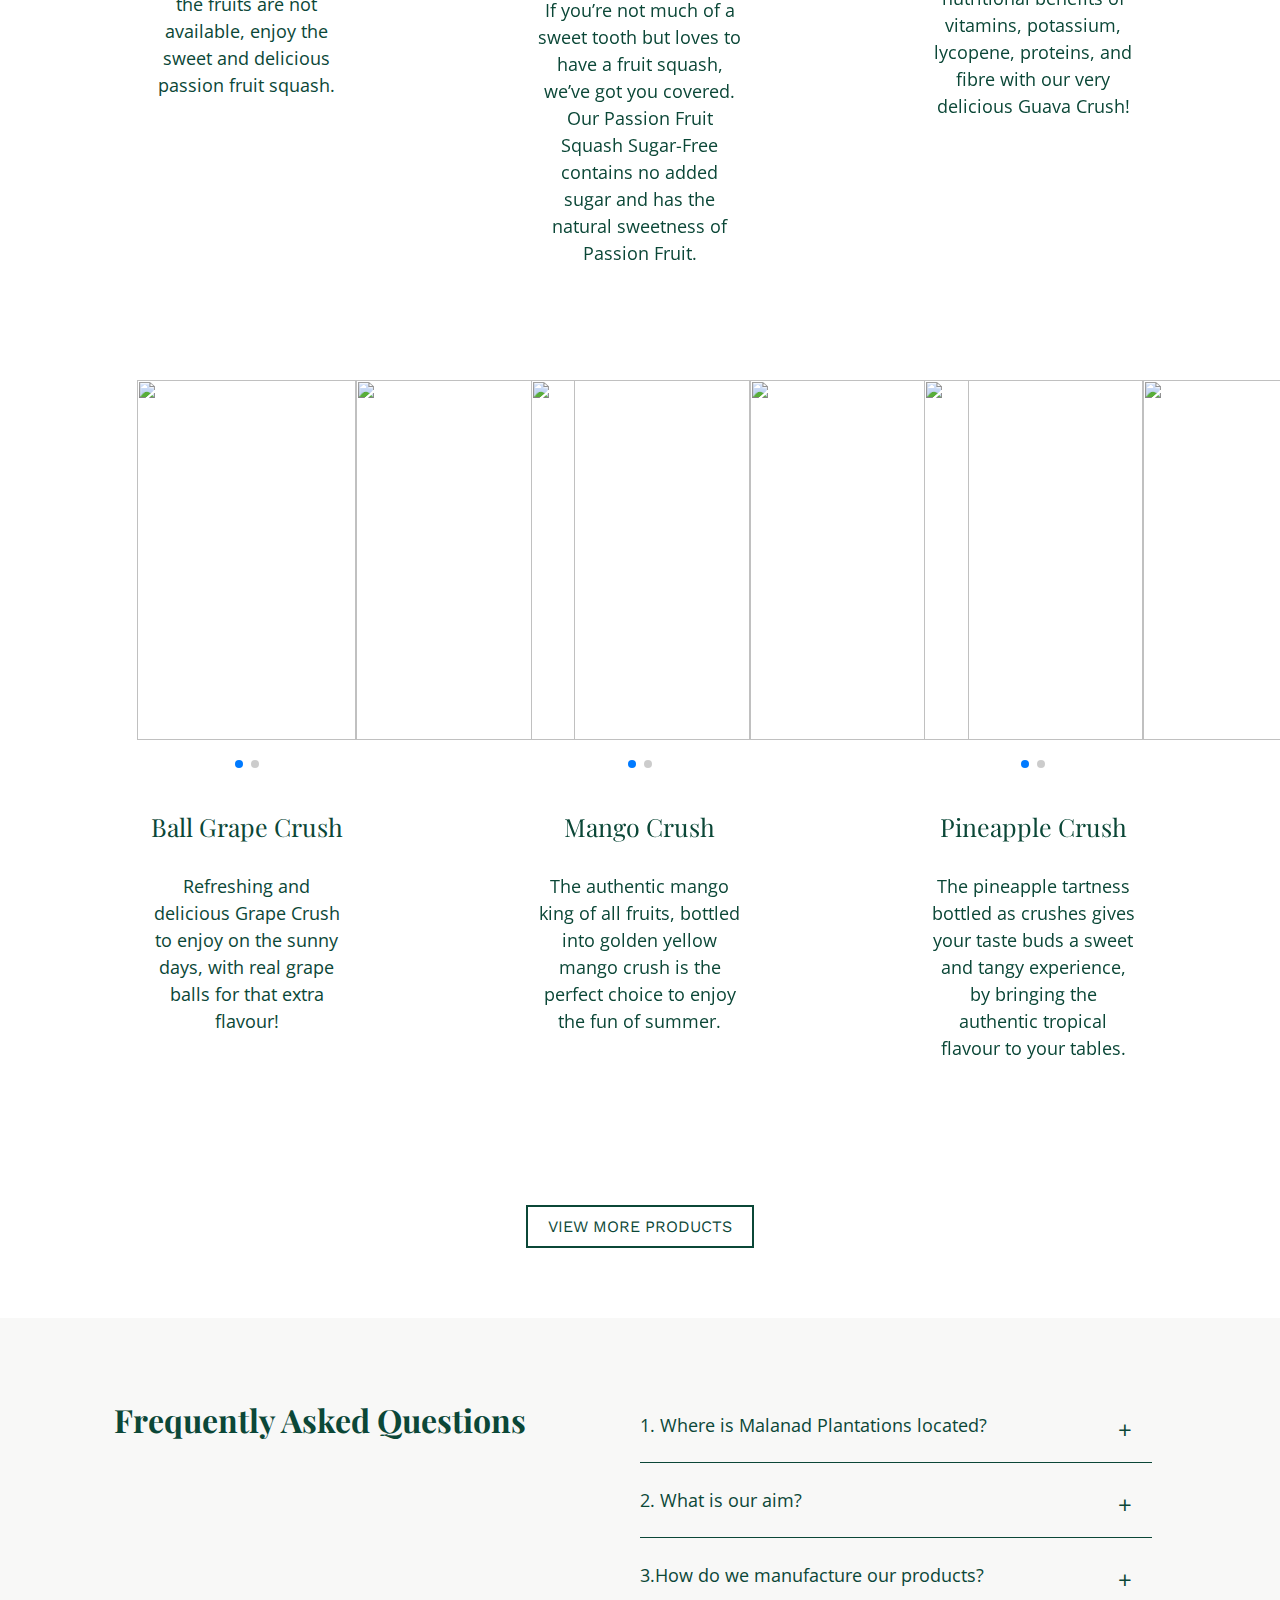
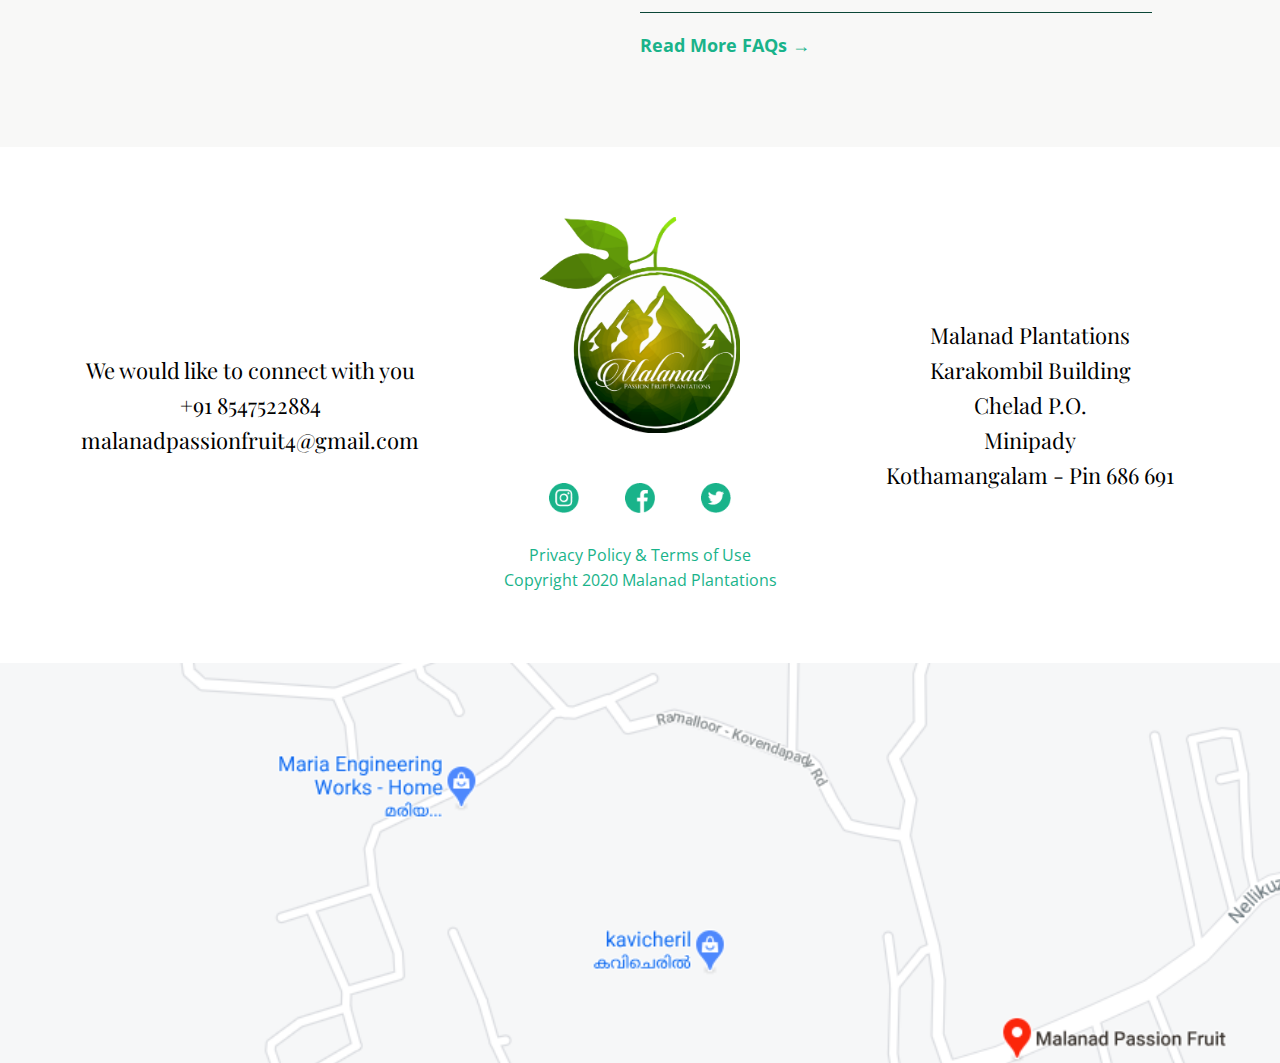
==== commit d04db980: "assets compressed" ====
--- a/Page_1/index.html
+++ b/Page_1/index.html
@@ -6,46 +6,82 @@
     <title></title>
     <link rel="stylesheet" href="style.css">
     <link rel="preconnect" href="https://fonts.gstatic.com">
+    <link rel="stylesheet" href="https://unpkg.com/swiper/swiper-bundle.min.css">
     <link href="https://fonts.googleapis.com/css2?family=Work+Sans:wght@500&display=swap" rel="stylesheet">
     <link href="https://fonts.googleapis.com/css2?family=Playfair+Display:wght@400&display=swap" rel="stylesheet">
     <link href="https://fonts.googleapis.com/css2?family=Open+Sans:wght@300&display=swap" rel="stylesheet">
 </head>
 <body>
     <div class = "navbar">
-        <a href="../Page_1/index.html" class="navbar-navs navbar-home"><p>Malanad Plantations</p></a>
-        <a href="#contact-section" class="navbar-navs"><p>Contact</p></a>
-        <a href="../Page_4/index.html" class="navbar-navs"><p>About</p></a>
-        <a href="../Page_5/index.html" class="navbar-navs"><p>Services</p></a>
-        <a href="../Page_6/index.html" class="navbar-navs"><p>Wholesale</p></a>  
-        <a href="../Page_2/index.html" class="navbar-navs"><p>Products</p></a>  
-    </div>
-    <div class="header">
-        <a href="../Page_4/index.html" class="header-button">
-            <p>Read Our Story</p>
+        <a href="../Page_1/index.html" class="navbar-navs navbar-home">
+            <img src="assets/malanad-logo.png" class="navbar-logo">
+            <p>Malanad Plantations</p>
         </a>
-    </div>
+        <div class="nav-links">
+            <a href="../Page_2/index.html" class="navbar-navs"><p>Products</p></a>  
+            <a href="../Page_6/index.html" class="navbar-navs"><p>Wholesale</p></a> 
+            <a href="../Page_5/index.html" class="navbar-navs"><p>Services</p></a> 
+            <a href="../Page_4/index.html" class="navbar-navs"><p>About</p></a>
+            <a href="#contact-section" class="navbar-navs"><p>Contact</p></a>
+        </div> 
+    </div>
+    <div class="mobile-navbar">
+        <a href="../Page_1/index.html" class="navbar-navs navbar-home">
+            <img src="assets/malanad-logo.png" class="navbar-logo">
+            <p>Malanad Plantations</p>
+        </a>
+        <a href="#" class="hamburger-icon" id="mobile-menu" onclick="openSidebar()">
+            <svg height="30px" viewBox="0 -53 384 384" xmlns="http://www.w3.org/2000/svg"><path d="m368 154.667969h-352c-8.832031 0-16-7.167969-16-16s7.167969-16 16-16h352c8.832031 0 16 7.167969 16 16s-7.167969 16-16 16zm0 0"/><path d="m368 32h-352c-8.832031 0-16-7.167969-16-16s7.167969-16 16-16h352c8.832031 0 16 7.167969 16 16s-7.167969 16-16 16zm0 0"/><path d="m368 277.332031h-352c-8.832031 0-16-7.167969-16-16s7.167969-16 16-16h352c8.832031 0 16 7.167969 16 16s-7.167969 16-16 16zm0 0"/></svg>
+        </a>
+    </div>
+    <div class="sidebar" id="sidebar">
+        <div class="sidebar-heading"><p>Malanad Plantations</p></div>
+        <svg id="close" height="40px" onclick="closeSidebar()" viewBox="0 0 329.26933 329" xmlns="http://www.w3.org/2000/svg"><path d="m194.800781 164.769531 128.210938-128.214843c8.34375-8.339844 8.34375-21.824219 0-30.164063-8.339844-8.339844-21.824219-8.339844-30.164063 0l-128.214844 128.214844-128.210937-128.214844c-8.34375-8.339844-21.824219-8.339844-30.164063 0-8.34375 8.339844-8.34375 21.824219 0 30.164063l128.210938 128.214843-128.210938 128.214844c-8.34375 8.339844-8.34375 21.824219 0 30.164063 4.15625 4.160156 9.621094 6.25 15.082032 6.25 5.460937 0 10.921875-2.089844 15.082031-6.25l128.210937-128.214844 128.214844 128.214844c4.160156 4.160156 9.621094 6.25 15.082032 6.25 5.460937 0 10.921874-2.089844 15.082031-6.25 8.34375-8.339844 8.34375-21.824219 0-30.164063zm0 0"/></svg>
+        <a href="../Page_2/index.html" class="sidebar-navs"><p>Products</p></a>  
+        <a href="../Page_6/index.html" class="sidebar-navs"><p>Wholesale</p></a> 
+        <a href="../Page_5/index.html" class="sidebar-navs"><p>Services</p></a> 
+        <a href="../Page_4/index.html" class="sidebar-navs"><p>About</p></a>
+        <div class="sidebar-contact">
+            <p>We would like to connect with you</p>
+            <p>+91 8547522884</p>
+            <p>malanadpassionfruit4@gmail.com</p>
+            <div class="social-media">
+                <a href="https://instagram.com/malanadplantations?igshid=1kbz31nsthddy"><img src="assets/mobile-insta.png" alt="insta"></a> 
+                <a href="https://www.facebook.com/malanadplantations/"><img src="assets/mobile-facebook.png" alt="facebook"></a>
+                <a href=""><img src="assets/mobile-twitter.png" alt="twitter"></a>
+            </div>
+        </div>
+    </div>
+        <div class="swiper-container" id="header-carousel">
+            <div class="swiper-wrapper">
+              <div class="swiper-slide">
+                <div class="header">
+                    <a href="../Page_4/index.html" class="header-button">
+                        <p>Read Our Story</p>
+                    </a>
+                </div>
+              </div>
+              <div class="swiper-slide">
+                <div class="header"></div>
+            </div>
+              <div class="swiper-slide"><div class="header"></div></div>
+              <div class="swiper-slide"><div class="header"></div></div>
+              <div class="swiper-slide"><div class="header"></div></div>
+            </div>
+            <!-- Add Pagination -->
+            <div class="swiper-pagination" id="header-pagination"></div>
+          </div>
     <div class="our-products">
         <h1>Our Products</h1>
         <div class="products-grid">
             <div class="product" id="product-1" >
                 <div class="product-image">
-                    <div class="slideshow-container">
-                        <!-- Full-width images with number and caption text -->
-                        <div class="mySlides1 fade">
-                          <img src="assets/Pashion-Fruit-Crush/image-1.jpg" style="width:100%">
-                        </div>  
-                        <div class="mySlides1 fade">
-                            <img src="assets/Pashion-Fruit-Crush/image-2.jpg" style="width:100%">
-                        </div>
-                        <div class="mySlides1 fade">
-                            <img src="assets/Pashion-Fruit-Crush/image-3.jpg" style="width:100%">
-                        </div> 
-                        <div class="mySlides1 fade">
-                            <img src="assets/Pashion-Fruit-Crush/image-4.jpg" style="width:100%">
-                        </div>  
-                        <!-- Next and previous buttons -->
-                        <a class="prev" onclick="plusSlides(-1, 0)">&#10094;</a>
-                        <a class="next" onclick="plusSlides(1, 0)">&#10095;</a>
+                    <div class="swiper-container">
+                        <div class="swiper-wrapper">
+                          <div class="swiper-slide"><img src="assets/Pashion-Fruit-Crush/image-1.jpg"></div>
+                          <div class="swiper-slide"><img src="assets/Pashion-Fruit-Crush/image-2.jpg"></div>
+                        </div>
+                        <div class="swiper-pagination"></div>
                     </div>
                 </div>
                 <h1 class="product-name">Passion Fruit Squash</h1>
@@ -54,23 +90,12 @@
             </div>
             <div class="product" id="product-2">
                 <div class="product-image">
-                    <div class="slideshow-container">
-                        <!-- Full-width images with number and caption text -->
-                        <div class="mySlides2 fade">
-                            <img src="assets/Pashion-Fruit-Crush/image-1.jpg" style="width:100%">
-                          </div>  
-                          <div class="mySlides2 fade">
-                              <img src="assets/Pashion-Fruit-Crush/image-2.jpg" style="width:100%">
-                          </div>
-                          <div class="mySlides2 fade">
-                              <img src="assets/Pashion-Fruit-Crush/image-3.jpg" style="width:100%">
-                          </div> 
-                          <div class="mySlides2 fade">
-                              <img src="assets/Pashion-Fruit-Crush/image-4.jpg" style="width:100%">
-                          </div>  
-                        <!-- Next and previous buttons -->
-                        <a class="prev" onclick="plusSlides(-1, 1)">&#10094;</a>
-                        <a class="next" onclick="plusSlides(1, 1)">&#10095;</a>
+                    <div class="swiper-container">
+                        <div class="swiper-wrapper">
+                          <div class="swiper-slide"><img src="assets/Pashion-Fruit-Crush/image-1.jpg"></div>
+                          <div class="swiper-slide"><img src="assets/Pashion-Fruit-Crush/image-2.jpg"></div>
+                        </div>
+                        <div class="swiper-pagination"></div>
                     </div>
                 </div>
                 <h1 class="product-name">Passion Fruit Squash Sugar-Free</h1>
@@ -79,26 +104,12 @@
             </div>
             <div class="product" id="product-3">
                 <div class="product-image">
-                    <div class="slideshow-container">
-                        <!-- Full-width images with number and caption text -->
-                        <div class="mySlides3 fade">
-                            <img src="assets/Pink-Guava-Crush/image-1.jpg" style="width:100%">
-                          </div>  
-                          <div class="mySlides3 fade">
-                              <img src="assets/Pink-Guava-Crush/image-2.jpg" style="width:100%">
-                          </div>
-                          <div class="mySlides3 fade">
-                              <img src="assets/Pink-Guava-Crush/image-3.jpg" style="width:100%">
-                          </div> 
-                          <div class="mySlides3 fade">
-                              <img src="assets/Pink-Guava-Crush/image-4.jpg" style="width:100%">
-                          </div> 
-                          <div class="mySlides3 fade">
-                            <img src="assets/Pink-Guava-Crush/image-5.jpg" style="width:100%">
-                        </div> 
-                        <!-- Next and previous buttons -->
-                        <a class="prev" onclick="plusSlides(-1, 2)">&#10094;</a>
-                        <a class="next" onclick="plusSlides(1, 2)">&#10095;</a>
+                    <div class="swiper-container">
+                        <div class="swiper-wrapper">
+                          <div class="swiper-slide"><img src="assets/Pink-Guava-Crush/image-1.jpg"></div>
+                          <div class="swiper-slide"><img src="assets/Pink-Guava-Crush/image-2.jpg"></div>
+                        </div>
+                        <div class="swiper-pagination"></div>
                     </div>
                 </div>
                 <h1 class="product-name">Pink Guava Crush</h1>
@@ -107,23 +118,12 @@
             </div>
             <div class="product" id="product-4">
                 <div class="product-image">
-                    <div class="slideshow-container">
-                        <!-- Full-width images with number and caption text -->
-                        <div class="mySlides4 fade">
-                          <img src="assets/Ball-Grape-Crush/image-1.jpg" style="width:100%">
-                        </div>  
-                        <div class="mySlides4 fade">
-                            <img src="assets/Ball-Grape-Crush/image-2.jpg" style="width:100%">
-                        </div>
-                        <div class="mySlides4 fade">
-                            <img src="assets/Ball-Grape-Crush/image-3.jpg" style="width:100%">
-                        </div>
-                        <div class="mySlides4 fade">
-                            <img src="assets/Ball-Grape-Crush/image-4.jpg" style="width:100%">
-                        </div>  
-                        <!-- Next and previous buttons -->
-                        <a class="prev" onclick="plusSlides(-1, 3)">&#10094;</a>
-                        <a class="next" onclick="plusSlides(1, 3)">&#10095;</a>
+                    <div class="swiper-container">
+                        <div class="swiper-wrapper">
+                          <div class="swiper-slide"><img src="assets/Ball-Grape-Crush/image-1.jpg"></div>
+                          <div class="swiper-slide"><img src="assets/Ball-Grape-Crush/image-2.jpg"></div>
+                        </div>
+                        <div class="swiper-pagination"></div>
                     </div>
                 </div>
                 <h1 class="product-name">Ball Grape Crush</h1>
@@ -132,26 +132,12 @@
             </div>
             <div class="product" id="product-5">
                 <div class="product-image">
-                    <div class="slideshow-container">
-                        <!-- Full-width images with number and caption text -->
-                        <div class="mySlides5 fade">
-                          <img src="assets/Mango-Crush/image-1.jpg" style="width:100%">
-                        </div>  
-                        <div class="mySlides5 fade">
-                            <img src="assets/Mango-Crush/image-2.jpg" style="width:100%">
-                        </div>
-                        <div class="mySlides5 fade">
-                            <img src="assets/Mango-Crush/image-3.jpg" style="width:100%">
-                        </div>  
-                        <div class="mySlides5 fade">
-                            <img src="assets/Mango-Crush/image-4.jpg" style="width:100%">
-                        </div>
-                        <div class="mySlides5 fade">
-                            <img src="assets/Mango-Crush/image-5.jpg" style="width:100%">
-                        </div>
-                        <!-- Next and previous buttons -->
-                        <a class="prev" onclick="plusSlides(-1, 4)">&#10094;</a>
-                        <a class="next" onclick="plusSlides(1, 4)">&#10095;</a>
+                    <div class="swiper-container">
+                        <div class="swiper-wrapper">
+                          <div class="swiper-slide"><img src="assets/Mango-Crush/image-1.jpg"></div>
+                          <div class="swiper-slide"><img src="assets/Mango-Crush/image-2.jpg"></div>
+                        </div>
+                        <div class="swiper-pagination"></div>
                     </div>
                 </div>
                 <h1 class="product-name">Mango Crush</h1>
@@ -160,20 +146,12 @@
             </div>
             <div class="product" id="product-6">
                 <div class="product-image">
-                    <div class="slideshow-container">
-                        <!-- Full-width images with number and caption text -->
-                        <div class="mySlides6 fade">
-                          <img src="assets/Pineapple-Crush/image-1.jpg" style="width:100%">
-                        </div>  
-                        <div class="mySlides6 fade">
-                            <img src="assets/Pineapple-Crush/image-2.jpg" style="width:100%">
-                        </div>
-                        <div class="mySlides6 fade">
-                            <img src="assets/Pineapple-Crush/image-3.jpg" style="width:100%">
-                        </div>  
-                        <!-- Next and previous buttons -->
-                        <a class="prev" onclick="plusSlides(-1, 5)">&#10094;</a>
-                        <a class="next" onclick="plusSlides(1, 5)">&#10095;</a>
+                    <div class="swiper-container">
+                        <div class="swiper-wrapper">
+                          <div class="swiper-slide"><img src="assets/Pineapple-Crush/image-1.jpg"></div>
+                          <div class="swiper-slide"><img src="assets/Pineapple-Crush/image-2.jpg"></div>
+                        </div>
+                        <div class="swiper-pagination"></div>
                     </div>
                 </div>
                 <h1 class="product-name">Pineapple Crush</h1>
@@ -205,7 +183,7 @@
             <div class="footer-contact">
                 <p>We would like to connect with you</p>
                 <p>+91 8547522884</p>
-                <p>tompeterkennady@gmail.com</p>
+                <p>malanadpassionfruit4@gmail.com</p>
             </div>
             <div class="footer-logo">
                 <img class = "logo"src="assets/malanad-logo.png" alt="logo">
@@ -214,19 +192,24 @@
                     <a href="https://www.facebook.com/malanadplantations/"><img src="assets/facebook.png" alt="facebook"></a>
                     <a href=""><img src="assets/twitter.png" alt="twitter"></a>
                 </div>
-                <div>
+                <div class="policy-and-terms">
                     <p>Privacy Policy & Terms of Use</p>
                     <p>Copyright 2020 Malanad Plantations</p>
                 </div>
             </div>
             <div class="footer-address">
                 <p>Malanad Plantations</p>
-                <p>Near Spices Park, Puttady</p>
-                <p>Kumily, Kerala - 682021</p>
-            </div>
-        </div>
-    </div>
-    <div class="map"></div>
+                <p>Karakombil Building</p>
+                <p>Chelad P.O.</p>
+                <p>Minipady</p>
+                <p>Kothamangalam - Pin 686 691</p>
+            </div>
+        </div>
+    </div>
+    <div class="map" id="map">
+        
+    </div>
+    <script src="https://unpkg.com/swiper/swiper-bundle.min.js"></script>
     <script src="main.js"></script>
 </body>
 </html>--- a/Page_1/style.css
+++ b/Page_1/style.css
@@ -15,34 +15,135 @@
     background-color: transparent;
     -webkit-transition: background-color .25s;
     transition: background-color .25s;
+    display: flex;
+    align-items: center;
+    justify-content: space-between;
+}
+.mobile-navbar{
+    display: none;
+    font-family: 'Playfair Display', serif;
+    color: white;
+    position: fixed;
+    top: 0;
+    width: 100%;
+    z-index: 5;
+    border-bottom: solid 2px white;
+    background-color: transparent;
+    -webkit-transition: background-color .25s;
+    transition: background-color .25s;
+    align-items: center;
+    justify-content: space-between;
+    padding: 5px 10px;
+}
+.hamburger-icon{
+    display: inline-block;
+}
+.hamburger-icon svg path{
+    stroke: white;
+    fill: white;
+}
+.mobile-navbar .navbar-home{
+    display: flex;
+    justify-content: center;
+    align-self: center;
+    text-transform: capitalize;
+    font-family: 'Playfair Display', serif;
+    font-size: 18px;
+    width: fit-content;
+}
+.sidebar{
+    margin: 0;
+    height: 100vh;
+    width: 100vw;
+    position: fixed;
+    display: flex;
+    justify-content: flex-start;
+    align-items: center;
+    flex-wrap: wrap;
+    background-color: #457A00;
+    z-index: 5;
+    color: white;
+    padding-left: 20px;
+    right: -100vw;
+}
+.sidebar svg{
+    fill: white;
+    color: white;
+    position: absolute;
+    top: 20px;
+    right: 20px;
+}
+.sidebar-heading{
+    font-size: 20px;
+}
+.sidebar-contact{
+    font-size: 22px;
+}
+.sidebar-contact p {
+    margin: 20px 0;
+}
+.sidebar-navs{
+    display: block;
+    text-decoration: none;
+    color: white;
+    width: 100%;
+    font-size: 40px;
+}
+.sidebar-contact .social-media{
+    justify-content: space-between;
 }
 .navbar .navbar-home{
-    float: left;
+    display: flex;
+    justify-content: center;
+    align-self: center;
     text-transform: capitalize;
     font-family: 'Playfair Display', serif;
-
+    font-size: 22px;
 }
 .navbar-navs{
+    display: inline-block;
     text-transform: uppercase;
-    float: right;
-    margin: 20px 20px;
+    font-size: 15px;
+    font-weight: 500;
+    padding: 20px;
     font-family: 'Work Sans', sans-serif;
     text-decoration: none;
     color: white;
     -webkit-transition: color .25s;
     transition: color .25s;
 }
+.navbar-logo{
+    opacity: 0;
+    height: 30px;
+    margin-right: 8px;
+    -webkit-transition: opacity .25s;
+    transition: opacity .25s;
+}
+
 html:not([data-scroll='0']) .navbar {
     position: fixed;
     top: 0;
     color: black;
     background-color: #fff;
-    box-shadow: 0 0 0.5em rgba(0, 0, 0, 0.5);
-  }
+    box-shadow: 0 1px 10px rgba(0, 0, 0, 0.16);
+}
+html:not([data-scroll='0']) .mobile-navbar {
+    position: fixed;
+    top: 0;
+    color: black;
+    background-color: #fff;
+    box-shadow: 0 1px 10px rgba(0, 0, 0, 0.16);
+}
 html:not([data-scroll='0']) .navbar-navs {
     color: black;
 }
-
+html:not([data-scroll='0']) .navbar-logo {
+    opacity: 1;
+}
+html:not([data-scroll='0']) .hamburger-icon svg path{
+    stroke:black;
+    fill:black;
+}
 .header{
     position: relative;
     height: 95vh;
@@ -56,7 +157,8 @@
     left: 50%;
     transform: translateX(-50%);
     bottom: 20%;
-    border: solid 3px white;
+    width: fit-content;
+    border: solid 2px white;
     padding: 15px 30px;
     font-family: 'Playfair Display', serif;
     font-size: 22px;
@@ -84,26 +186,22 @@
 .products-grid{
     margin: 60px auto;
     display: grid;
-    grid-template-columns: auto auto auto;
-    grid-gap: 30px;
-    margin-bottom: 60px;
+    grid-template-columns: repeat(3, minmax(0, 1fr));
+    justify-content: center;
+    grid-gap: 30px 120px;
+    padding: 0 60px;
 }
 .product{
     text-align: center;
-    margin: 20px;
     z-index: 1;
-    padding: 0 20px;
 }
 .product-image {
     margin: auto;
     position: relative;
-    height: 300px;
-    width: 60%;
+    height: 400px;
+    width: 80%;
 }
 .product-image img{
-    position: absolute;
-    top: 0;
-    left: 0;
     height: 100%;
     width: 100%;
     object-fit: cover;
@@ -113,13 +211,14 @@
     color: #0B4737;
     text-transform: capitalize;
     font-size: 25px;
-    margin: 20px;
+    width: 75%;
 }
 .product-description{
-    color: #19B38A;
+    width: 75%;
+    margin:10px auto;
+    color: #0B4737;
     font-family: 'Open Sans', sans-serif;
-    font-size: 20px;
-    margin-bottom: 20px;
+    font-size: 18px;
     line-height: 27px;
 }
 .product-button{
@@ -133,9 +232,9 @@
 }
 .buy-button{
     display: block;
-    margin: auto;
+    margin: 20px auto;
     color: #0B4737;
-    border: 3px solid #0B4737;
+    border: 2px solid #0B4737;
     padding: 10px 20px;
     width: fit-content;
     text-transform: uppercase;
@@ -170,64 +269,15 @@
 #product-6:hover #buy-6{
     opacity: 1;
 }
-  /* .mySlides1,.mySlides2,.mySlides3,.mySlides4,.mySlides5,.mySlides6 {
-    display: none;
-  } */
-  
-  /* Next & previous buttons */
-  .prev, .next {
-    cursor: pointer;
-    position: absolute;
-    top: 50%;
-    width: auto;
-    margin-top: -22px;
-    padding: 16px;
-    color: white;
-    font-weight: bold;
-    font-size: 18px;
-    transition: 0.6s ease;
-    border-radius: 0 3px 3px 0;
-    user-select: none;
-  }
-  
-  /* Position the "next button" to the right */
-  .next {
-    right: 0;
-    border-radius: 3px 0 0 3px;
-  }
-  .prev{
-      left: 0;
-  }
-  /* On hover, add a black background color with a little bit see-through */
-  .prev:hover, .next:hover {
-    background-color: rgba(0,0,0,0.8);
-  }
-/* Fading animation */
-.fade {
-    -webkit-animation-name: fade;
-    -webkit-animation-duration: 1.5s;
-    animation-name: fade;
-    animation-duration: 1.5s;
-  }
-  
-  @-webkit-keyframes fade {
-    from {opacity: .4}
-    to {opacity: 1}
-  }
-  
-  @keyframes fade {
-    from {opacity: .4}
-    to {opacity: 1}
-  }  
 .faq{
     background-color: #F8F8F7;
-    padding: 50px 0;
+    padding: 70px 0;
 }
 .faq-grid{
     display: flex;
 }
 .faq-heading{
-    margin: 40px auto;
+    margin: 10px auto;
     text-align: center;
     color: #0B4737;
     font-family: 'Playfair Display', serif;
@@ -239,17 +289,19 @@
 }
 .faq-question{
     width: 80%;
-    padding: 20px 20px 20px 0;
+    padding: 25px 20px 25px 0;
     border-bottom: 1px solid #0B4737;
     color: #0B4737;
+    font-size: 18px;
     font-family: 'Open Sans', sans-serif;
     cursor: pointer;
 }
 .faq-answer{
     display: none;
     width: inherit;
-    padding: 20px 20px 0px 20px;
-    color: #0B4737;
+    padding: 25px 20px 0px 25px;
+    font-size: 18px;
+    color: #19B38A;
     font-family: 'Open Sans', sans-serif;
 }
 .faq-plus{
@@ -267,13 +319,20 @@
 }
 .footer-grid{
     display: grid;
-    grid-template-columns: auto auto auto;
-    font-family: 'Playfair Display', serif;
+    grid-template-columns: repeat(3, minmax(0, 1fr));
+    font-family: 'Playfair Display', serif;
+    grid-gap: 30px;
     padding: 70px;
     font-size: 22px;
+    line-height: 35px;
+    text-align: center;
 }
 .footer-contact{
-    margin: auto;
+    margin: auto 0;
+    text-align: center;
+} 
+.footer-contact p {
+    margin: auto 0;
 }
 .footer-logo{
     text-align: center;
@@ -281,6 +340,7 @@
     font-size: 18px;
     font-family: 'Open Sans', sans-serif;
     line-height: 25px;
+    margin: 0 auto;
 }
 .footer-logo img{
     display: block;
@@ -301,9 +361,375 @@
 .footer-address{
     margin: auto 0;
 }
+.footer-address p{
+    margin: auto 0;
+}
+.policy-and-terms{
+    font-size: 16px;
+}
 .map{
     height:400px;
     width:100%;
     background:url('assets/map.png')
 }
 
+.swiper-container {
+    width: 100%;
+    height: 100%;
+  }
+
+.swiper-slide {
+    padding-bottom: 40px;
+}
+  #header-carousel .swiper-slide {
+    padding-bottom: 0px;
+  }
+  #header-carousel .swiper-pagination-bullet {
+    width: 13px;
+    height: 13px;
+    opacity: 1;
+    background: rgba(218, 218, 218, 0.582);
+  }
+  #header-carousel .swiper-pagination-bullet-active{
+      background: white;
+  }
+  @media only screen and (max-width: 1200px) {
+    .products-grid{
+        grid-gap: 30px 70px;
+        padding: 0 30px;
+    }
+  }
+  @media only screen and (max-width: 1000px) {
+    .navbar{
+        padding: 0 30px;
+    }
+    .navbar-navs{
+        padding: 17px;
+        font-size: 15px;
+    }
+    .navbar .navbar-home{
+        font-size: 20px;
+    }
+    .navbar-logo{
+        height: 25px;
+    }
+    .products-grid{
+        grid-gap: 30px 40px;
+        padding: 0 20px;
+    }
+    .product-image {
+        height: 300px;
+    }
+    .product h1{
+        font-size: 22px;
+        width: 75%;
+    }
+    .footer-grid{
+        font-size: 20px;
+        padding: 40px;
+        line-height: 28px;
+    }
+    .logo{
+        width: 180px;
+    }
+    .social-media{
+        margin: 40px 0 25px 0;
+    }
+    .social-media img{
+        width: 28px;
+    }
+    .policy-and-terms{
+        font-size: 14px;
+    }
+  }
+  @media only screen and (max-width: 900px) {
+    .navbar{
+        padding: 0 20px;
+    }
+    .navbar-navs{
+        padding: 16px;
+        font-size: 14px;
+    }
+    .navbar .navbar-home{
+        font-size: 18px;
+    }
+    .navbar-logo{
+        height: 22px;
+    }
+    .products-grid{
+        grid-gap: 30px 40px;
+        padding: 0 20px;
+    }
+    .product-image {
+        height: 300px;
+    }
+    .product h1{
+        font-size: 22px;
+        width: 75%;
+    }
+    .product-description{
+        font-size: 16px;
+        line-height: 24px;
+    }
+    .faq-heading{
+        font-size: 18px;
+        width: 50%;
+    }
+    .faq-questions{
+        width: 50%;
+    }
+    .faq-question{
+        padding: 20px 15px 20px 0;
+        font-size: 16px;
+    }
+    .faq-answer{
+        padding: 20px 15px 0px 20px;
+        font-size: 16px;
+    }
+    .more-faq{
+        font-size: 16px;
+    }
+    .footer-grid{
+        font-size: 18px;
+        padding: 30px;
+        line-height: 25px;
+    }
+    .logo{
+        width: 170px;
+    }
+    .social-media{
+        margin: 35px 0 20px 0;
+    }
+    .social-media img{
+        width: 26px;
+    }
+    .policy-and-terms{
+        font-size: 14px;
+    }
+  }
+  @media only screen and (max-width: 800px) {
+    .navbar{
+        padding: 0 20px;
+    }
+    .navbar-navs{
+        padding: 13px;
+        font-size: 12px;
+    }
+    .navbar .navbar-home{
+        font-size: 16px;
+    }
+    .navbar-logo{
+        height: 20px;
+    }
+    .products-grid{
+        grid-gap: 30px 20px;
+        padding: 0 0px;
+    }
+    .product-image {
+        height: 250px;
+    }
+    .product h1{
+        font-size: 20px;
+        width: 75%;
+    }
+    .product-description{
+        font-size: 16px;
+        line-height: 24px;
+    }
+    .buy-button{
+        padding: 10px 15px;
+        font-size: 14px;
+    }
+    .faq-heading{
+        font-size: 14px;
+        width: 50%;
+    }
+    .faq-questions{
+        width: 50%;
+    }
+    .faq-question{
+        width: 100%;
+        padding: 20px 12px 17px 0;
+        font-size: 14px;
+    }
+    .faq-answer{
+        padding: 20px 12px 0px 17px;
+        font-size: 14px;
+    }
+    .more-faq{
+        font-size: 14px;
+    }
+    .footer-grid{
+        font-size: 16px;
+        padding: 20px;
+        line-height: 20px;
+    }
+    .logo{
+        width: 165px;
+    }
+    .social-media{
+        margin: 35px 0 20px 0;
+    }
+    .social-media img{
+        width: 25px;
+    }
+    .policy-and-terms{
+        font-size: 12px;
+    }
+  }
+  @media only screen and (max-width: 700px) {
+    .navbar{
+        padding: 0 10px;
+    }
+    .navbar-navs{
+        padding: 10px;
+        font-size: 10px;
+    }
+    .navbar .navbar-home{
+        font-size: 13px;
+    }
+    .navbar-logo{
+        height: 18px;
+    }
+    .products-grid{
+        grid-gap: 30px 20px;
+        padding: 0 0px;
+    }
+    .product-image {
+        height: 220px;
+    }
+    .product h1{
+        font-size: 18px;
+        margin: 10px auto;
+    }
+    .product-description{
+        font-size: 16px;
+        line-height: 24px;
+    }
+    .buy-button{
+        padding: 7px 10px;
+        font-size: 12px;
+    }
+    .faq-heading{
+        font-size: 12px;
+        width: 35%;
+    }
+    .faq-questions{
+        width: 65%;
+    }
+    .footer-grid{
+        font-size: 14px;
+        padding: 20px;
+    }
+    .logo{
+        width: 160px;
+    }
+    .social-media{
+        margin: 35px 0 20px 0;
+    }
+    .social-media img{
+        width: 24px;
+    }
+    .policy-and-terms{
+        font-size: 10px;
+    }
+  }
+  @media only screen and (max-width: 560px) {
+    .header-button{
+        padding: 12px 22px;
+        font-size: 14px;
+    }
+    .navbar{
+        padding: 0 0px;
+    }
+    .navbar-navs{
+        padding: 8px;
+        font-size: 9px;
+    }
+    .navbar .navbar-home{
+        font-size: 10px;
+    }
+    .navbar-logo{
+        height: 14px;
+    }
+    .products-grid{
+        grid-gap: 20px 15px;
+        padding: 0 0px;
+    }
+    .product-image {
+        height: 220px;
+    }
+    .product h1{
+        font-size: 17px;
+        width: 75%;
+    }
+    .product-description{
+        font-size: 15px;
+        line-height: 20px;
+    }
+    .buy-button{
+        padding: 7px 5px;
+        font-size: 10px;
+    }
+    .footer-grid{
+        font-size: 12px;
+        padding: 10px;
+    }
+  }
+  @media only screen and (max-width: 480px) {
+    .our-products{
+        padding: 10px;
+    }
+    .our-products h1{
+        font-size: 20px;
+    }
+    .mobile-navbar {
+      display: flex;
+    }
+    .navbar{
+        display: none;
+    }
+    .navbar-logo{
+        height: 22px;
+    }
+    .header{
+        height: 50vh;
+    }
+    .products-grid{
+        margin: 30px auto;
+        grid-template-columns: repeat(2, minmax(0, 1fr));
+        grid-gap: 20px 0px;
+        padding: 0 0px;
+    }
+    .product h1{
+        font-size: 20px;
+    }
+    .buy-button{
+        font-size: 11px;
+    }
+    .product-description{
+        font-size: 12px;
+        line-height: 20px;
+    }
+    #buy-1,#buy-2,#buy-3,#buy-4,#buy-5,#buy-6{
+        opacity: 1;
+    }
+    .faq-heading{
+        width: 100vw;
+    }
+    .faq-questions{
+        width: 100vw;
+        padding:0 20px;
+    }
+    .faq-question{
+        width: 100%;
+    }
+    .faq-grid{
+       flex-direction: column;
+    }
+    .footer-grid{
+        padding: 30px 0;
+        grid-template-columns: repeat(1, minmax(0, 1fr));
+        font-size: 14px;
+    }
+  }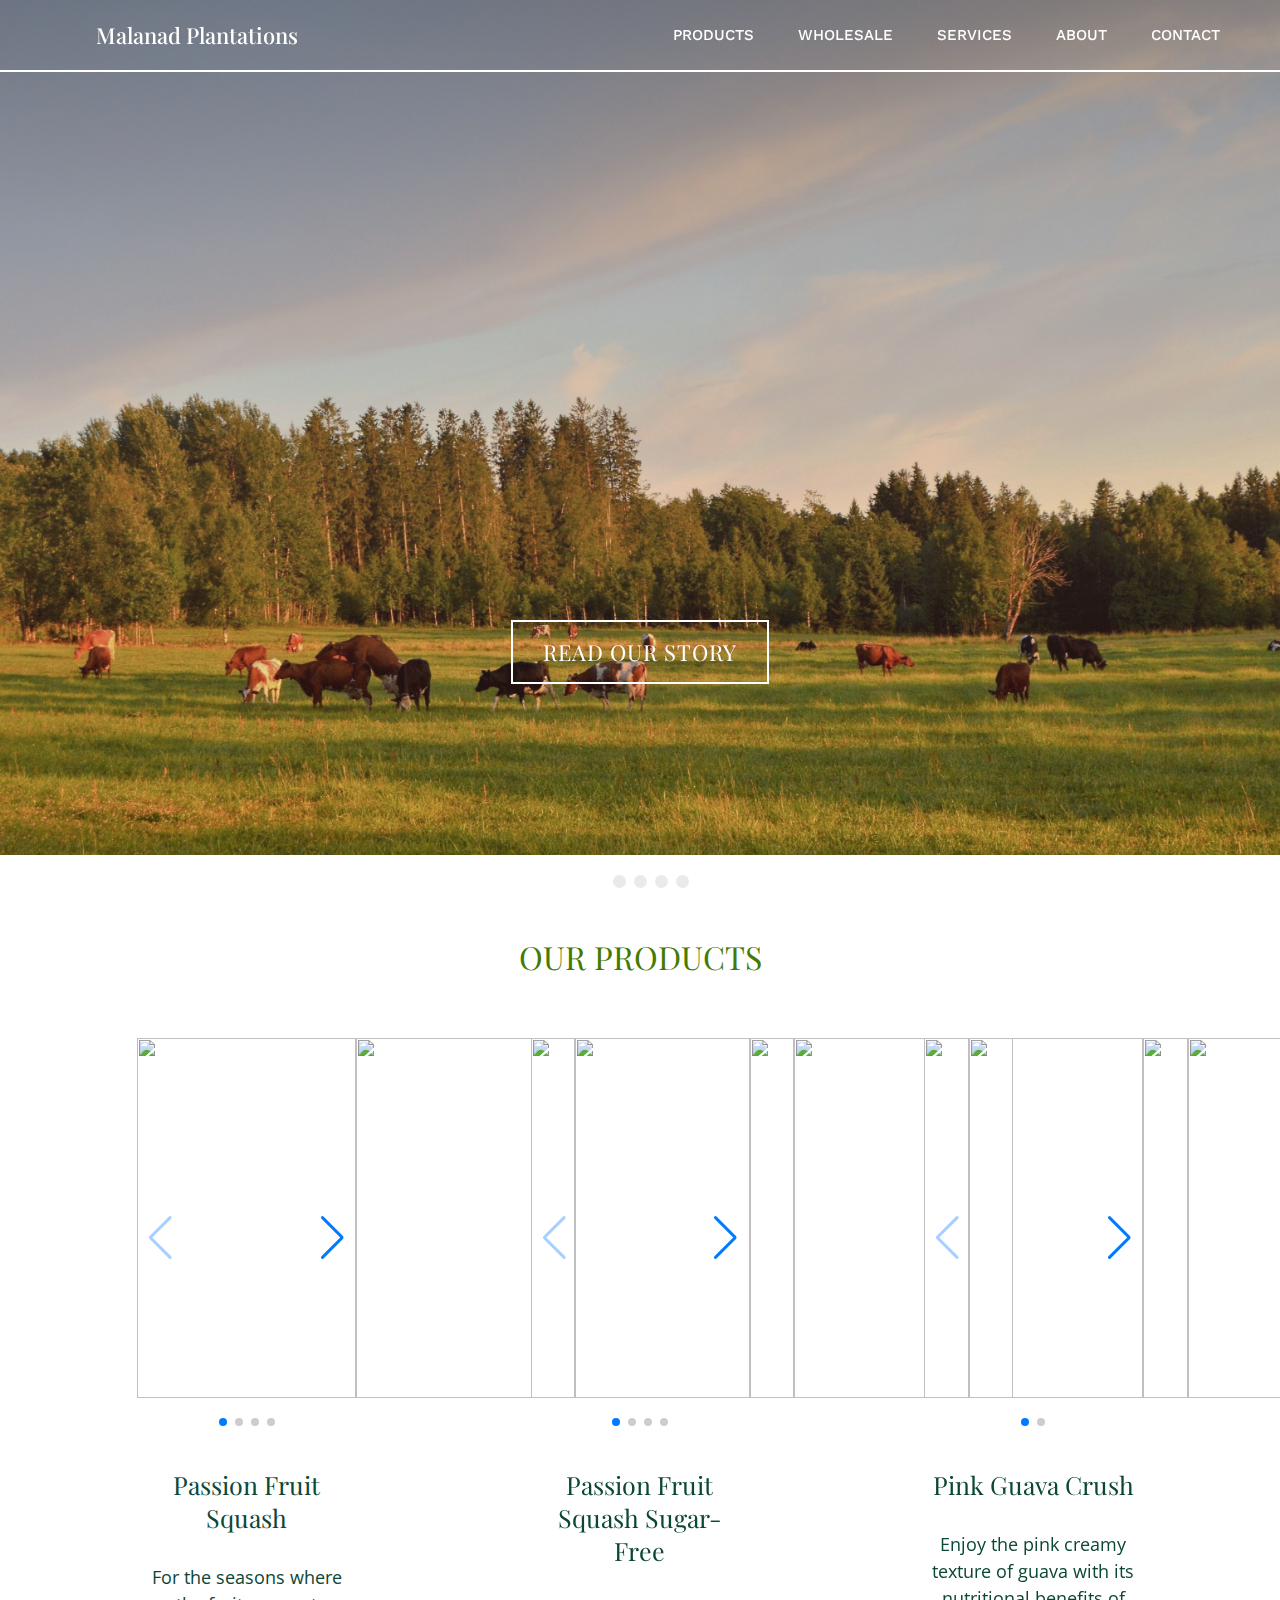
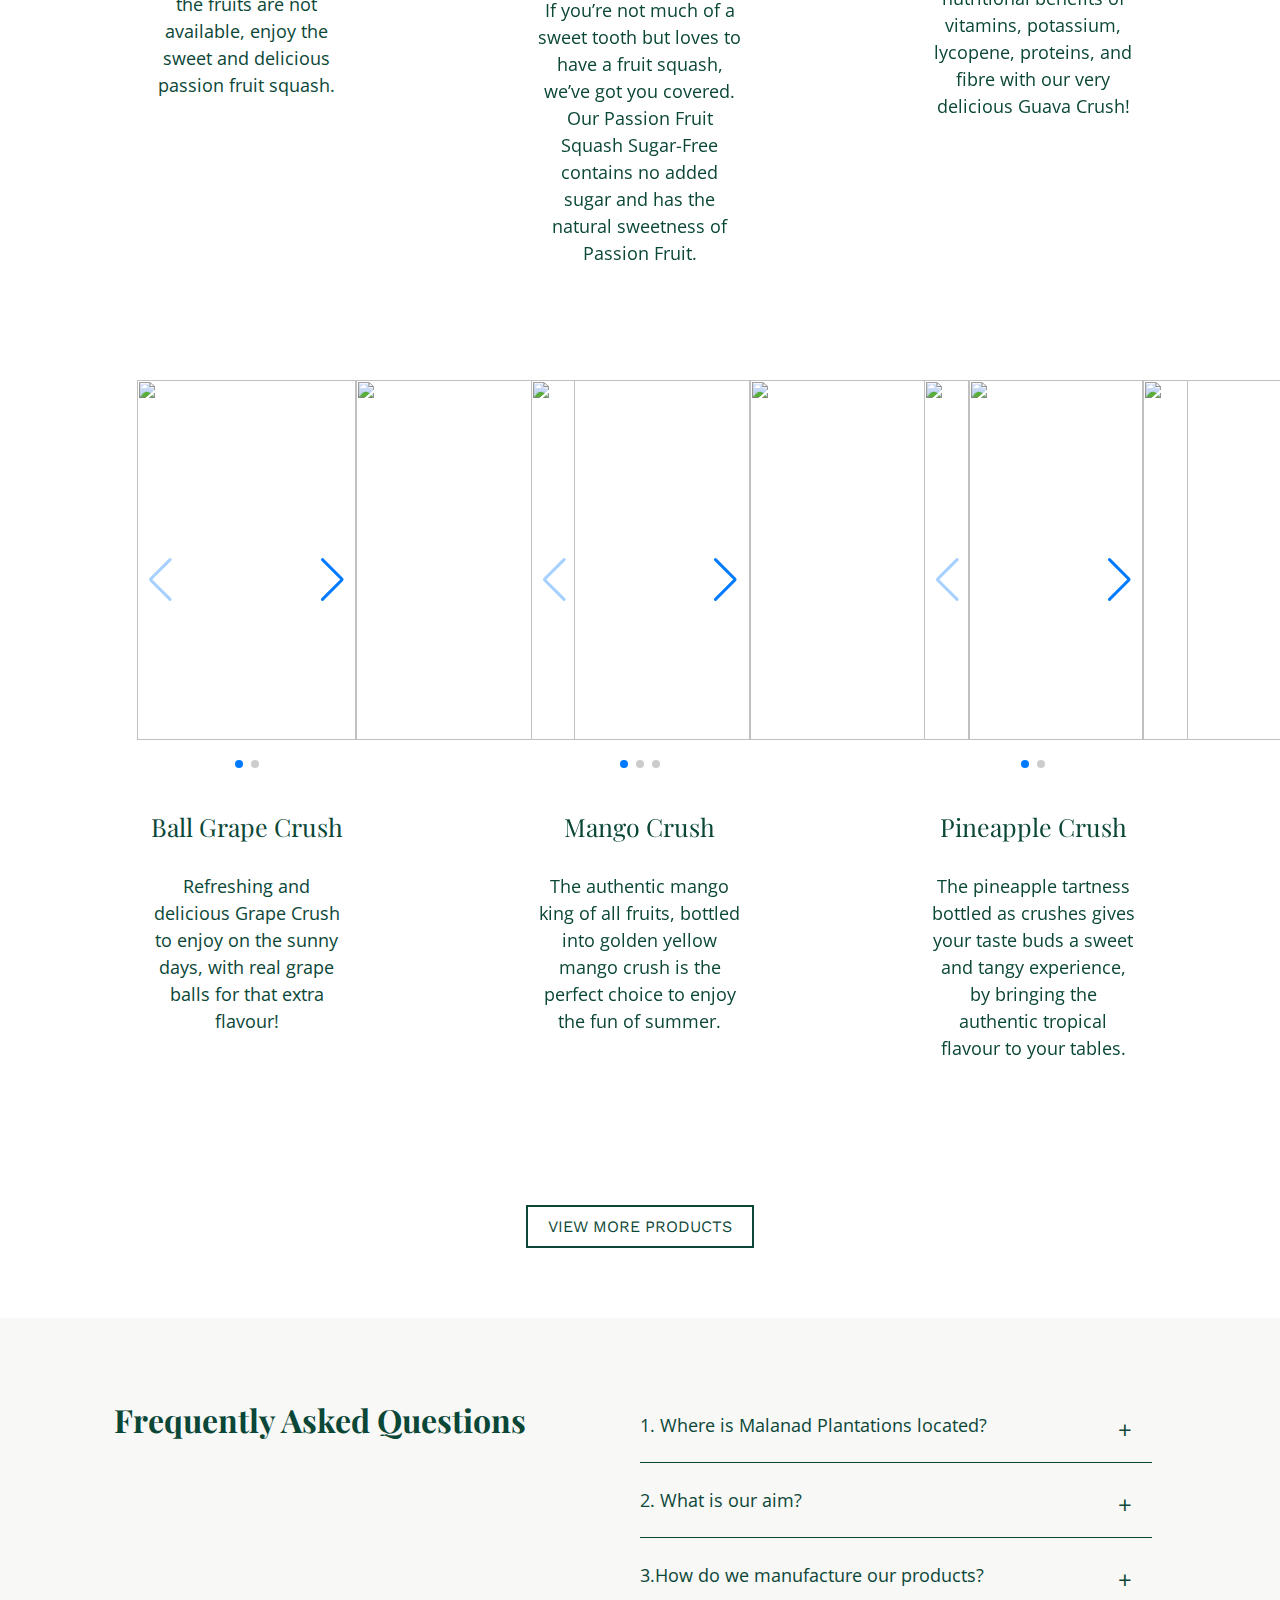
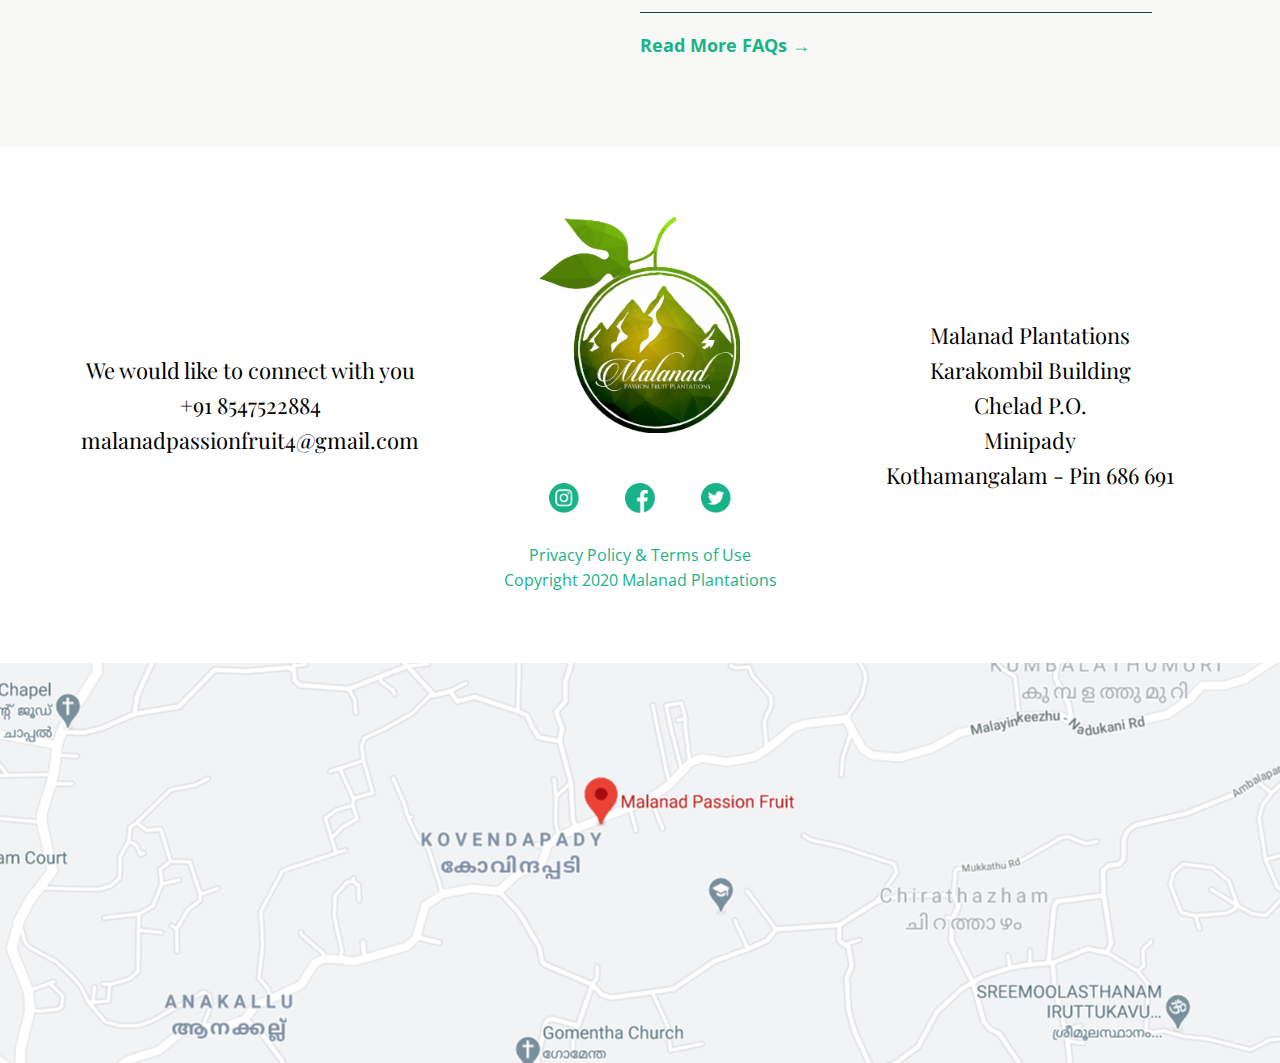
==== commit 56b35ca8: "iteration2" ====
--- a/Page_1/index.html
+++ b/Page_1/index.html
@@ -78,9 +78,13 @@
                 <div class="product-image">
                     <div class="swiper-container">
                         <div class="swiper-wrapper">
-                          <div class="swiper-slide"><img src="assets/Pashion-Fruit-Crush/image-1.jpg"></div>
-                          <div class="swiper-slide"><img src="assets/Pashion-Fruit-Crush/image-2.jpg"></div>
-                        </div>
+                            <div class="swiper-slide"><img src="assets/Pashion-Fruit-Crush/image-1.jpg"></div>
+                            <div class="swiper-slide"><img src="assets/Pashion-Fruit-Crush/image-2.jpg"></div>
+                            <div class="swiper-slide"><img src="assets/Pashion-Fruit-Crush/image-3.jpg"></div>
+                            <div class="swiper-slide"><img src="assets/Pashion-Fruit-Crush/image-4.jpg"></div>
+                        </div>
+                        <div class="swiper-button-next"></div>
+                        <div class="swiper-button-prev"></div>
                         <div class="swiper-pagination"></div>
                     </div>
                 </div>
@@ -92,9 +96,13 @@
                 <div class="product-image">
                     <div class="swiper-container">
                         <div class="swiper-wrapper">
-                          <div class="swiper-slide"><img src="assets/Pashion-Fruit-Crush/image-1.jpg"></div>
-                          <div class="swiper-slide"><img src="assets/Pashion-Fruit-Crush/image-2.jpg"></div>
-                        </div>
+                            <div class="swiper-slide"><img src="assets/Pashion-Fruit-Crush/image-1.jpg"></div>
+                            <div class="swiper-slide"><img src="assets/Pashion-Fruit-Crush/image-2.jpg"></div>
+                            <div class="swiper-slide"><img src="assets/Pashion-Fruit-Crush/image-3.jpg"></div>
+                            <div class="swiper-slide"><img src="assets/Pashion-Fruit-Crush/image-4.jpg"></div>
+                        </div>
+                        <div class="swiper-button-next"></div>
+                        <div class="swiper-button-prev"></div>
                         <div class="swiper-pagination"></div>
                     </div>
                 </div>
@@ -107,8 +115,10 @@
                     <div class="swiper-container">
                         <div class="swiper-wrapper">
                           <div class="swiper-slide"><img src="assets/Pink-Guava-Crush/image-1.jpg"></div>
-                          <div class="swiper-slide"><img src="assets/Pink-Guava-Crush/image-2.jpg"></div>
-                        </div>
+                          <div class="swiper-slide"><img src="assets/Pink-Guava-Crush/image-3.jpg"></div>
+                        </div>
+                        <div class="swiper-button-next"></div>
+                        <div class="swiper-button-prev"></div>
                         <div class="swiper-pagination"></div>
                     </div>
                 </div>
@@ -123,6 +133,8 @@
                           <div class="swiper-slide"><img src="assets/Ball-Grape-Crush/image-1.jpg"></div>
                           <div class="swiper-slide"><img src="assets/Ball-Grape-Crush/image-2.jpg"></div>
                         </div>
+                        <div class="swiper-button-next"></div>
+                        <div class="swiper-button-prev"></div>
                         <div class="swiper-pagination"></div>
                     </div>
                 </div>
@@ -134,9 +146,12 @@
                 <div class="product-image">
                     <div class="swiper-container">
                         <div class="swiper-wrapper">
-                          <div class="swiper-slide"><img src="assets/Mango-Crush/image-1.jpg"></div>
-                          <div class="swiper-slide"><img src="assets/Mango-Crush/image-2.jpg"></div>
-                        </div>
+                            <div class="swiper-slide"><img src="assets/Mango-Crush/image-1.jpg"></div>
+                            <div class="swiper-slide"><img src="assets/Mango-Crush/image-2.jpg"></div>
+                            <div class="swiper-slide"><img src="assets/Mango-Crush/image-3.jpg"></div>
+                        </div>
+                        <div class="swiper-button-next"></div>
+                        <div class="swiper-button-prev"></div>
                         <div class="swiper-pagination"></div>
                     </div>
                 </div>
@@ -148,9 +163,11 @@
                 <div class="product-image">
                     <div class="swiper-container">
                         <div class="swiper-wrapper">
-                          <div class="swiper-slide"><img src="assets/Pineapple-Crush/image-1.jpg"></div>
                           <div class="swiper-slide"><img src="assets/Pineapple-Crush/image-2.jpg"></div>
-                        </div>
+                          <div class="swiper-slide"><img src="assets/Pineapple-Crush/image-3.jpg"></div>
+                        </div>
+                        <div class="swiper-button-next"></div>
+                        <div class="swiper-button-prev"></div>
                         <div class="swiper-pagination"></div>
                     </div>
                 </div>
@@ -166,13 +183,13 @@
             <div class="faq-heading"><h1>Frequently Asked Questions</h1></div>
             <div class="faq-questions">
                 <div class="faq-question" id="q-1" onclick="viewAnswer(this.id)">1. Where is Malanad Plantations located?<span class="faq-plus">+</span>
-                    <div class="faq-answer" id="a-q-1">Malanad Plantations are located in Puttady, a small plantation town in the high ranges of Idukki.</div>
+                    <div class="faq-answer" id="a-q-1">Malanad has farms in Idukki and Kambam where we cultivate our delicious fruits and products.</div>
                 </div>
                 <div class="faq-question" id="q-2" onclick="viewAnswer(this.id)">2. What is our aim?<span class="faq-plus">+</span>
                     <div class="faq-answer" id="a-q-2">Our aim is to provide nutritious yet delicious fruit products that are made from the fruits grown in our own plantations, with no artificial ingredients.</div>
                 </div>
                 <div class="faq-question" id="q-3" onclick="viewAnswer(this.id)">3.How do we manufacture our products?<span class="faq-plus">+</span>
-                    <div class="faq-answer" id="a-q-3">Lorem ipsum dolor, sit amet consectetur adipisicing elit. Ut cumque, illo, accusamus omnis rerum, voluptatem quidem illum qui id quia sequi</div>
+                    <div class="faq-answer" id="a-q-3">Handpicked fresh fruits from the farms undergo a special process to make the syrup, which is then bottled to be transported.</div>
                 </div>
                 <a href="../Page_3/index.html" class="more-faq">Read More FAQs  &rarr;</a>
             </div>
@@ -206,9 +223,7 @@
             </div>
         </div>
     </div>
-    <div class="map" id="map">
-        
-    </div>
+    <a target="_blank" href="https://www.google.com/maps/place/Malanad+Passion+Fruit/@10.0748678,76.6419218,15z/data=!4m5!3m4!1s0x0:0x6d837adae8d74da7!8m2!3d10.0748678!4d76.6419218" class="map" id="map"></a>
     <script src="https://unpkg.com/swiper/swiper-bundle.min.js"></script>
     <script src="main.js"></script>
 </body>
--- a/Page_1/style.css
+++ b/Page_1/style.css
@@ -368,9 +368,11 @@
     font-size: 16px;
 }
 .map{
+    display: block;
     height:400px;
     width:100%;
-    background:url('assets/map.png')
+    background:url('assets/map.png');
+    background-position: center;
 }
 
 .swiper-container {
@@ -393,6 +395,7 @@
   #header-carousel .swiper-pagination-bullet-active{
       background: white;
   }
+
   @media only screen and (max-width: 1200px) {
     .products-grid{
         grid-gap: 30px 70px;
